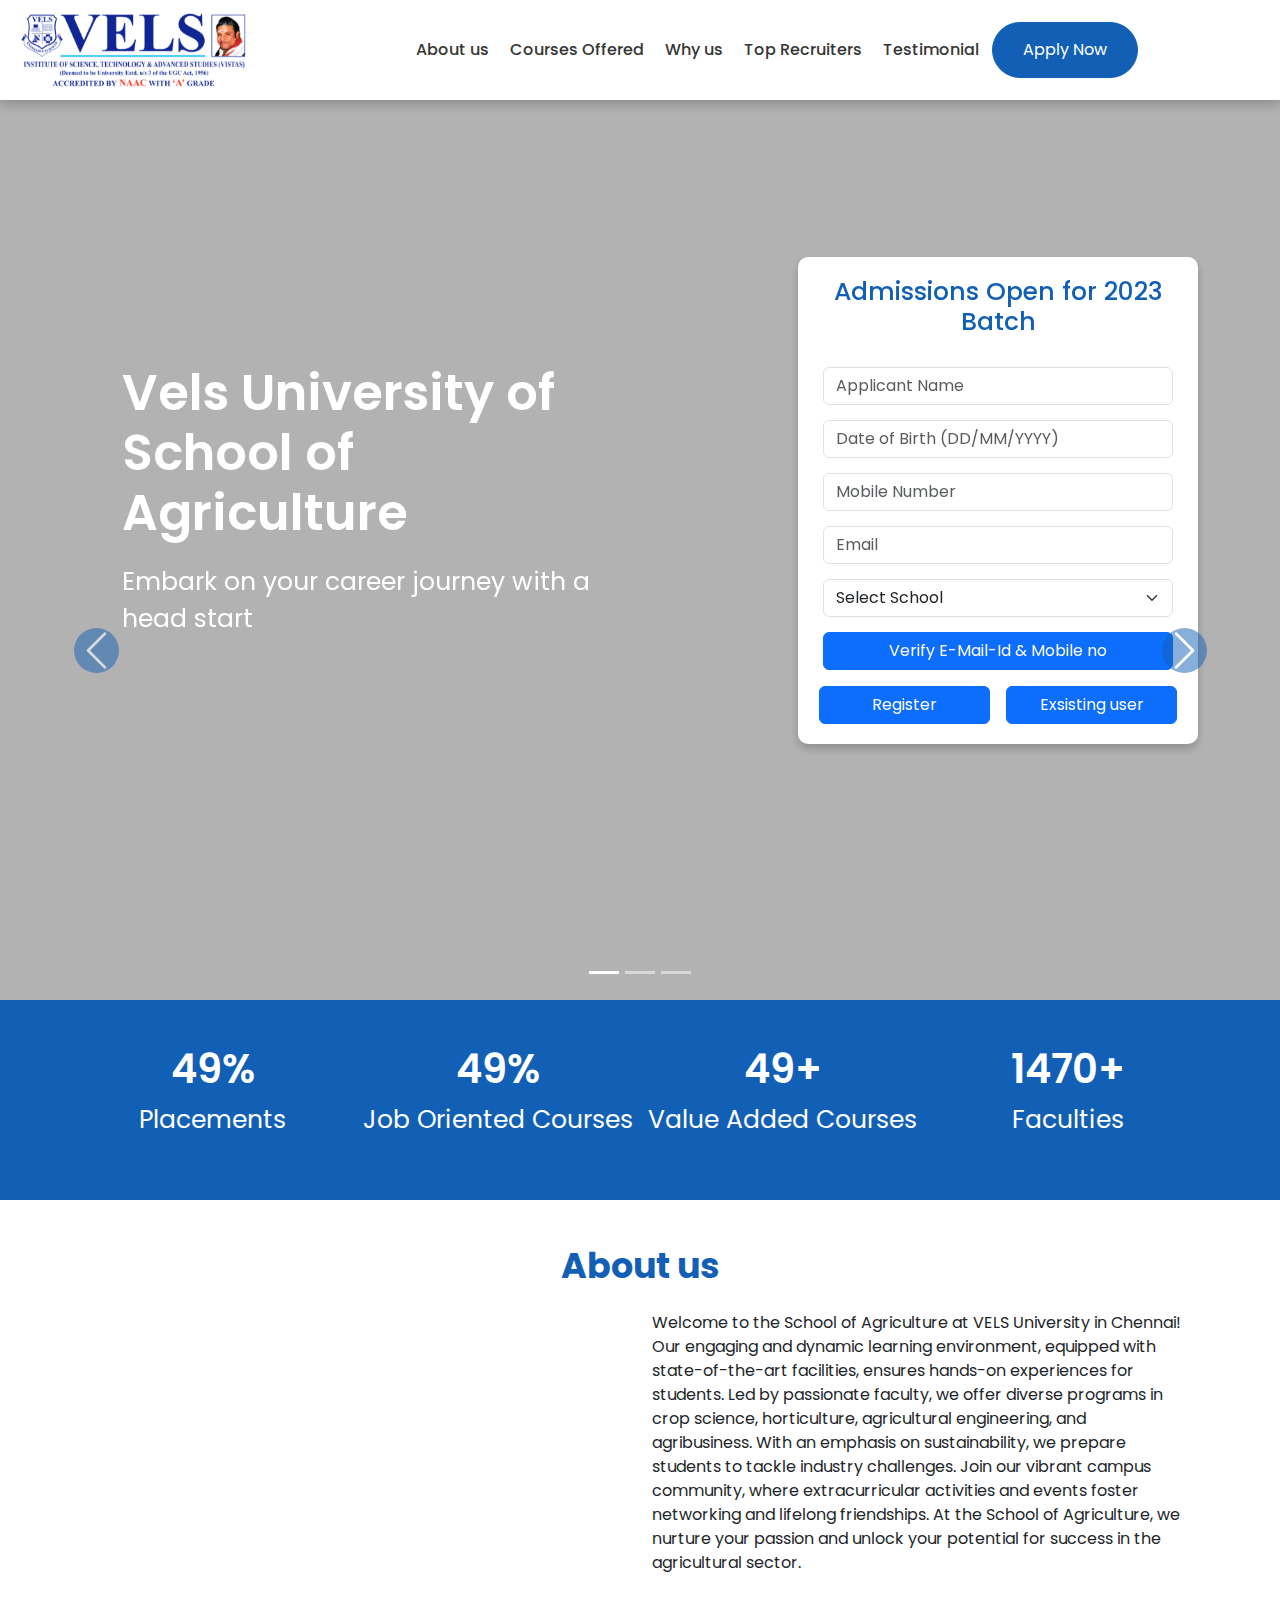
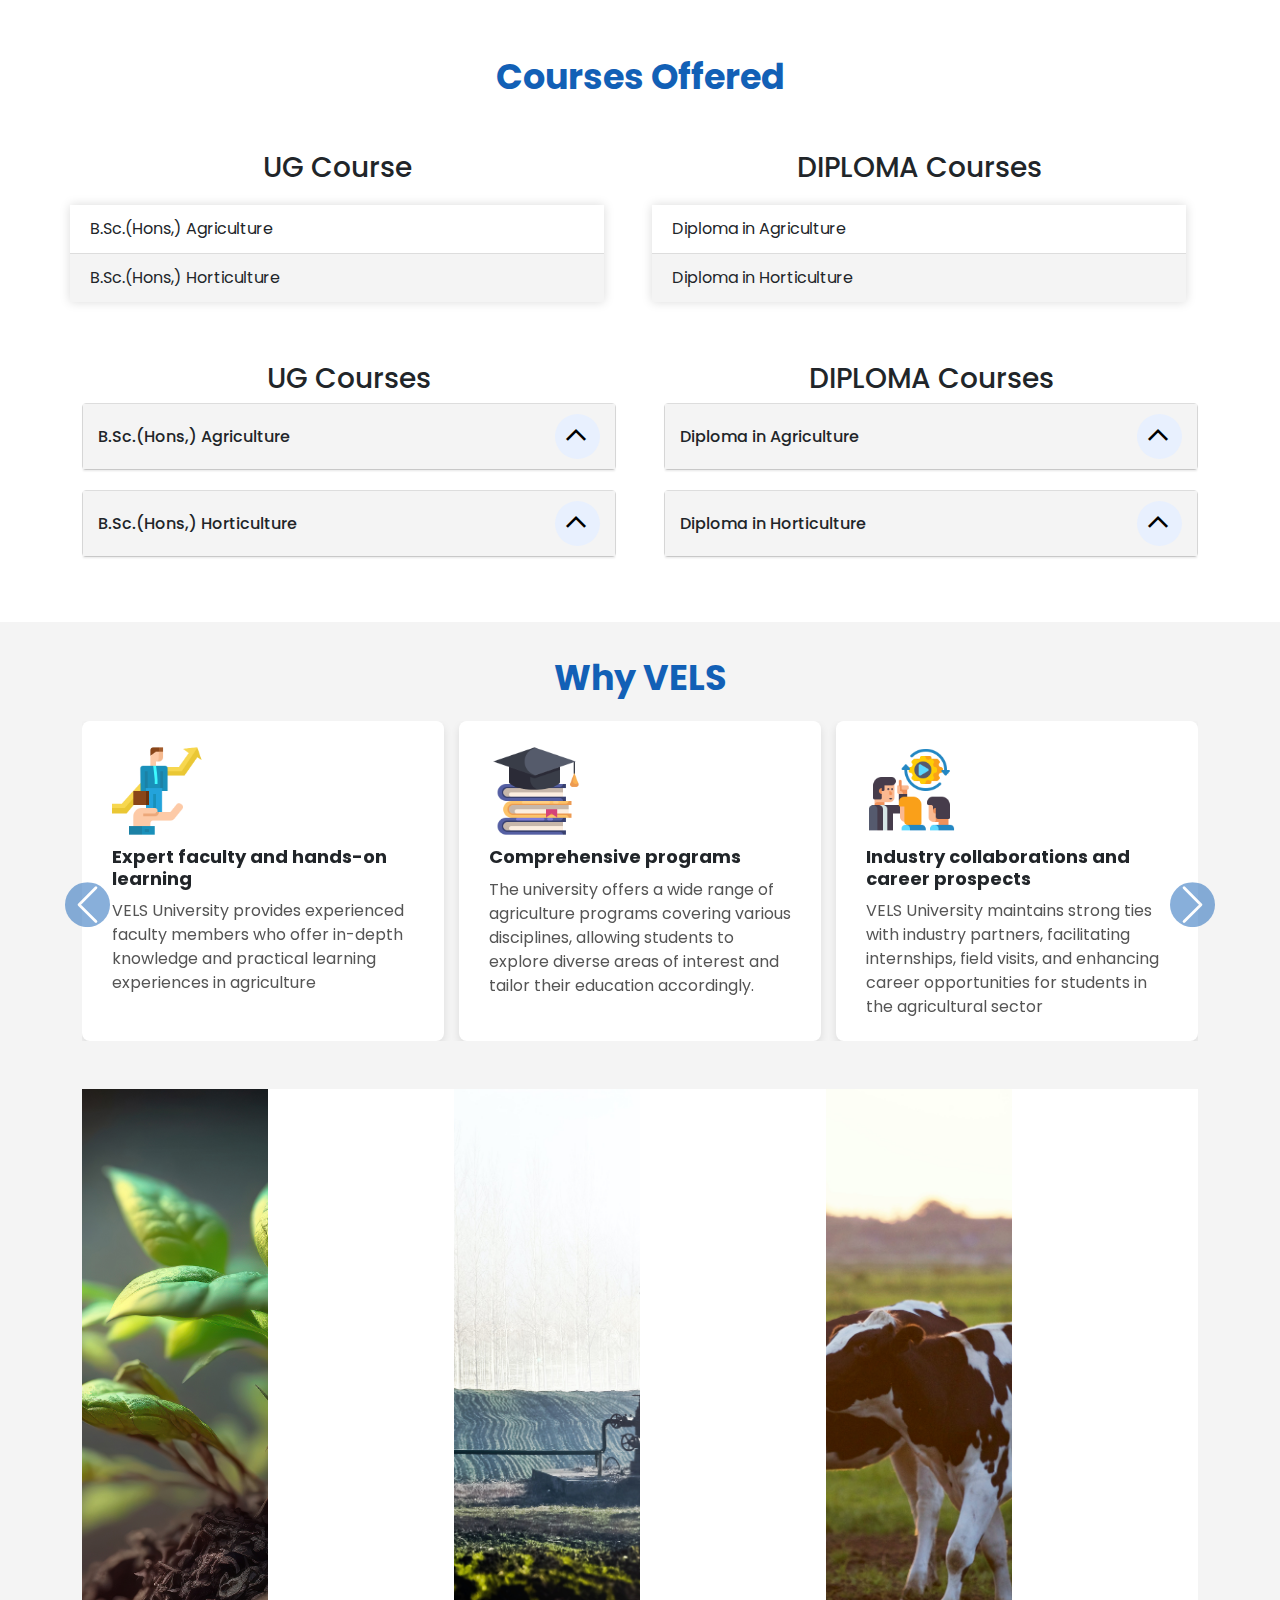
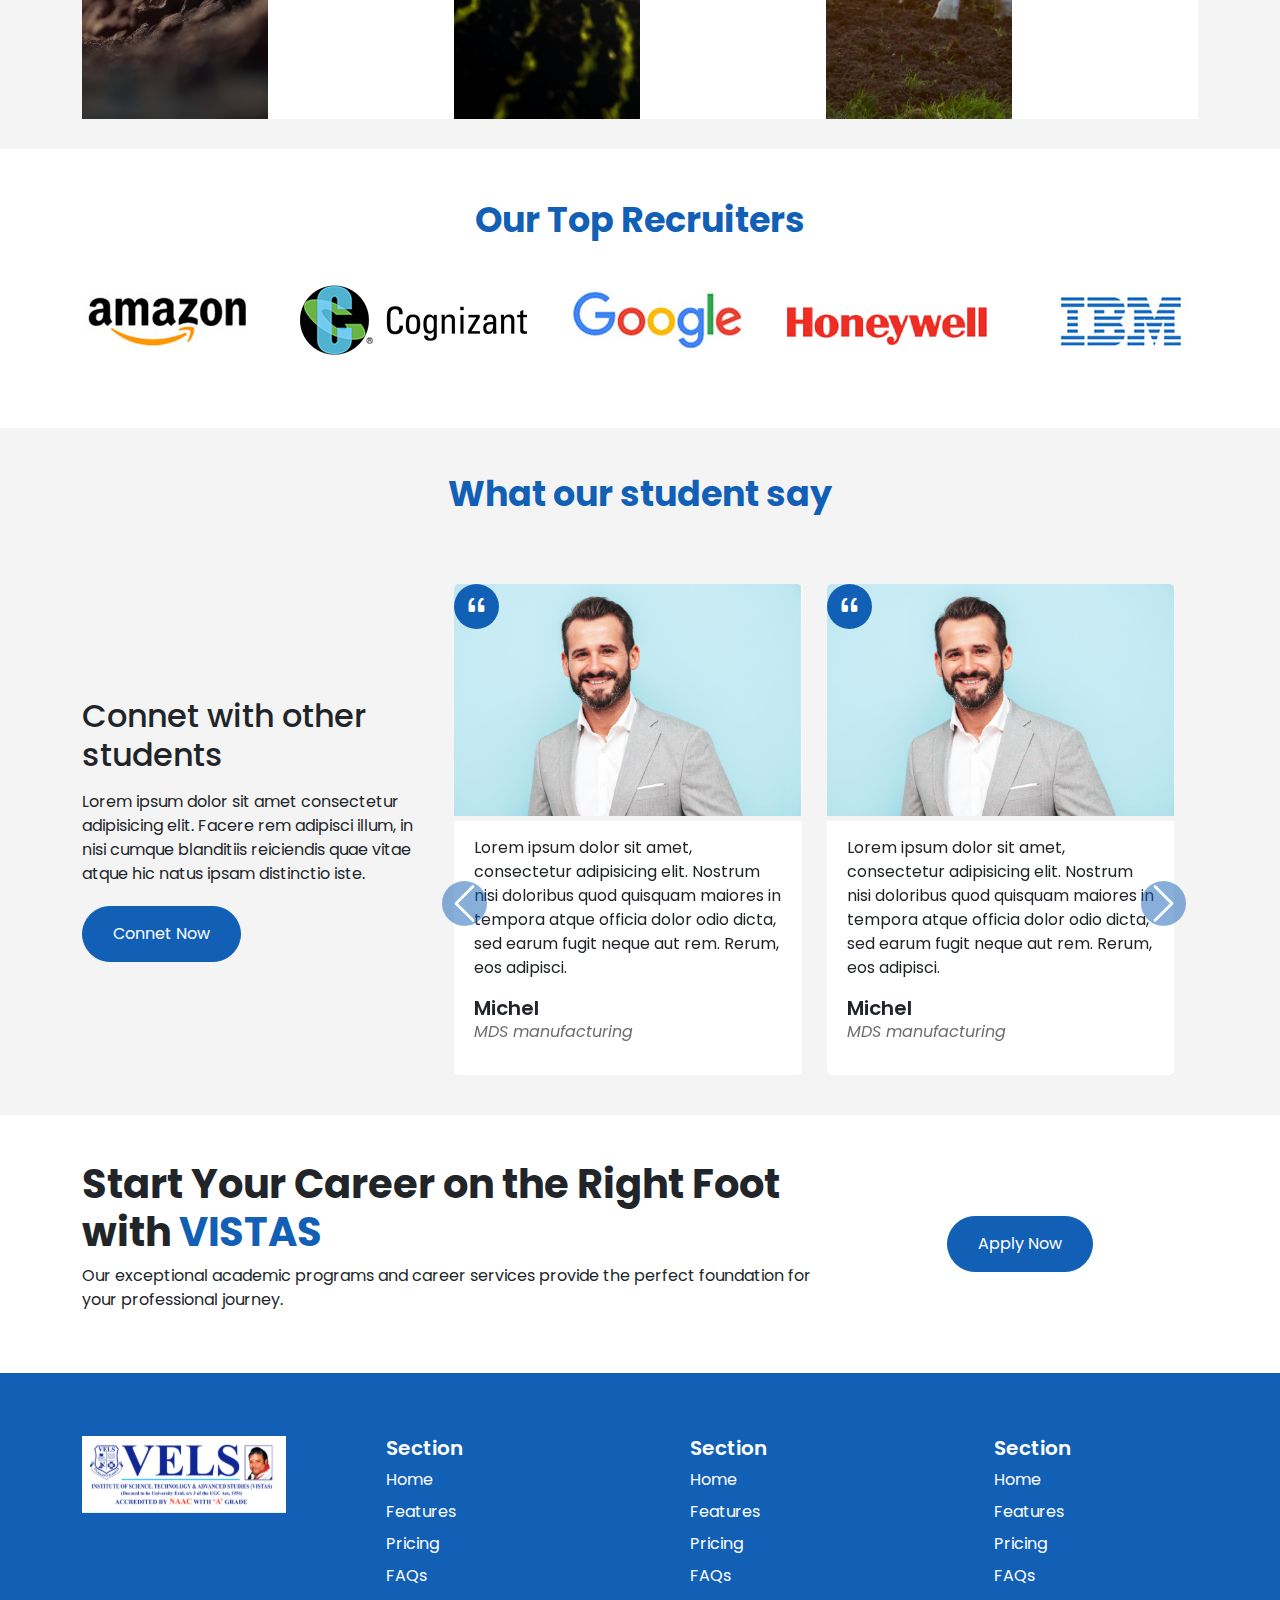
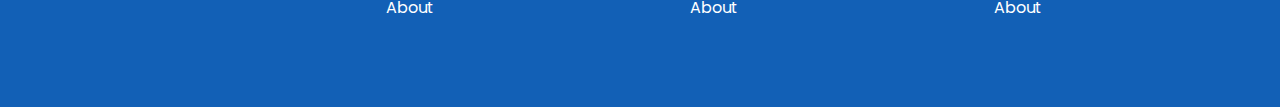
==== LAW/Agriculture.html @ df3b417e "Add files via upload" ====
<!DOCTYPE html>
<html lang="en">

<head>
    <meta charset="UTF-8">
    <meta name="viewport" content="width=device-width, initial-scale=1.0">

    <!-- Bootstrap CSS -->
    <link rel="stylesheet" href="https://cdn.jsdelivr.net/npm/bootstrap@5.0.0/dist/css/bootstrap.min.css">

    <!-- Google Material Icons -->
    <link rel="stylesheet" href="https://cdn.jsdelivr.net/npm/material-icons@3.0.1/iconfont/material-icons.min.css">
    <link rel="stylesheet"
        href="https://fonts.googleapis.com/css2?family=Material+Symbols+Outlined:opsz,wght,FILL,GRAD@48,400,0,0" />

    <!-- Custom css link  -->
    <link rel="stylesheet" href="style.css">

    <title>Agriculture</title>
</head>

<body>

    <nav class="navbar navbar-expand-lg navbar-light">
        <div class="container-fluid">
            <a class="navbar-brand" href="Agriculture.html"><img src="Logo/LAW loGo.svg" alt="" class="img-fluid"></a>
            <button class="navbar-toggler" type="button" data-bs-toggle="collapse"
                data-bs-target="#navbarSupportedContent" aria-controls="navbarSupportedContent" aria-expanded="false"
                aria-label="Toggle navigation">
                <span class="navbar-toggler-icon"></span>
            </button>
            <div class="collapse navbar-collapse" id="navbarSupportedContent">
                <ul class="navbar-nav m-auto mb-2 mb-lg-0 align-items-center">
                    <li class="nav-item">
                        <a class="nav-link" aria-current="page" href="#About">About us</a>
                    </li>
                    <li class="nav-item">
                        <a class="nav-link" href="#CoursesOffered">Courses Offered</a>
                    </li>
                    <li class="nav-item">
                        <a class="nav-link" href="#Why-us">Why us</a>
                    </li>
                    <li class="nav-item">
                        <a class="nav-link" href="#TopRecruiters">Top Recruiters</a>
                    </li>
                    <li class="nav-item">
                        <a class="nav-link" href="#Testimonial">Testimonial</a>
                    </li>
                    <li class="nav-item">
                        <a class="btn2" href="#">Apply now</a>
                    </li>
                </ul>
            </div>
        </div>
    </nav>

    <!-- Banner Section  -->
    <div id="carouselExampleIndicators" class="carousel slide agricultureBanner">
        <div class="carousel-indicators">
            <button type="button" data-bs-target="#carouselExampleIndicators" data-bs-slide-to="0" class="active"
                aria-current="true" aria-label="Slide 1"></button>
            <button type="button" data-bs-target="#carouselExampleIndicators" data-bs-slide-to="1"
                aria-label="Slide 2"></button>
            <button type="button" data-bs-target="#carouselExampleIndicators" data-bs-slide-to="2"
                aria-label="Slide 3"></button>
        </div>
        <div class="carousel-inner">
            <div class="carousel-item active">
                <div class="slider first">
                    <div class="container h-100">
                        <div class="row h-100 align-items-center">
                            <div class="col-12 col-md-6">
                                <div class="Banner_content">
                                    <h2>Vels University of School of Agriculture</h2>
                                    <p>Embark on your career journey
                                        with a head start</p>
                                </div>
                            </div>
                            <div class="col-12 col-md-6">
                                <form class="form_wapper">
                                    <h2>Admissions Open for 2023 Batch </h2>
                                    <div class="input_wapper">
                                        <input type="text" class="form-control" placeholder="Applicant Name" required>
                                    </div>
                                    <div class="input_wapper">
                                        <input type="text" class="form-control" placeholder="Date of Birth (DD/MM/YYYY)"
                                            required>
                                    </div>
                                    <div class="input_wapper">
                                        <input type="text" class="form-control" placeholder="Mobile Number" required>
                                    </div>
                                    <div class="input_wapper">
                                        <input type="email" class="form-control" placeholder="Email" required>
                                    </div>
                                    <div class="input_wapper">
                                        <select class="form-select" required>
                                            <option selected disabled>Select School</option>
                                            <option value="school1">School 1</option>
                                            <option value="school2">School 2</option>
                                            <option value="school3">School 3</option>
                                        </select>
                                    </div>
                                    <button type="submit" class="col-12 btn btn-primary">Verify E-Mail-Id & Mobile
                                        no</button>
                                    <div class="row mt-3">
                                        <button type="submit" class="col ms-2 me-2 btn btn-primary">Register</button>
                                        <button type="submit" class="col ms-2 me-2 btn btn-primary">Exsisting
                                            user</button>
                                    </div>
                            </div>
                            </form>
                        </div>
                    </div>
                </div>
            </div>
            <div class="carousel-item">
                <div class="slider second">
                    <div class="container h-100">
                        <div class="row h-100 align-items-center">
                            <div class="col-12 col-md-6">
                                <div class="Banner_content">
                                    <h2>Vels University of School of Agriculture</h2>
                                    <p>Embark on your career journey
                                        with a head start</p>
                                </div>
                            </div>
                            <div class="col-12 col-md-6">
                                <form class="form_wapper">
                                    <h2>Admissions Open for 2023 Batch </h2>
                                    <div class="input_wapper">
                                        <input type="text" class="form-control" placeholder="Applicant Name" required>
                                    </div>
                                    <div class="input_wapper">
                                        <input type="text" class="form-control" placeholder="Date of Birth (DD/MM/YYYY)"
                                            required>
                                    </div>
                                    <div class="input_wapper">
                                        <input type="text" class="form-control" placeholder="Mobile Number" required>
                                    </div>
                                    <div class="input_wapper">
                                        <input type="email" class="form-control" placeholder="Email" required>
                                    </div>
                                    <div class="input_wapper">
                                        <select class="form-select" required>
                                            <option selected disabled>Select School</option>
                                            <option value="school1">School 1</option>
                                            <option value="school2">School 2</option>
                                            <option value="school3">School 3</option>
                                        </select>
                                    </div>
                                    <button type="submit" class="col-12 btn btn-primary">Verify E-Mail-Id & Mobile
                                        no</button>
                                    <div class="row mt-3">
                                        <button type="submit" class="col ms-2 me-2 btn btn-primary">Register</button>
                                        <button type="submit" class="col ms-2 me-2 btn btn-primary">Exsisting
                                            user</button>
                                    </div>
                            </div>
                            </form>
                        </div>
                    </div>
                </div>
            </div>
            <div class="carousel-item">
                <div class="slider third">
                    <div class="container h-100">
                        <div class="row h-100 align-items-center">
                            <div class="col-12 col-md-6">
                                <div class="Banner_content">
                                    <h2>Vels University of School of Agriculture</h2>
                                    <p>Embark on your career journey
                                        with a head start</p>
                                </div>
                            </div>
                            <div class="col-12 col-md-6">
                                <form class="form_wapper">
                                    <h2>Admissions Open for 2023 Batch </h2>
                                    <div class="input_wapper">
                                        <input type="text" class="form-control" placeholder="Applicant Name" required>
                                    </div>
                                    <div class="input_wapper">
                                        <input type="text" class="form-control" placeholder="Date of Birth (DD/MM/YYYY)"
                                            required>
                                    </div>
                                    <div class="input_wapper">
                                        <input type="text" class="form-control" placeholder="Mobile Number" required>
                                    </div>
                                    <div class="input_wapper">
                                        <input type="email" class="form-control" placeholder="Email" required>
                                    </div>
                                    <div class="input_wapper">
                                        <select class="form-select" required>
                                            <option selected disabled>Select School</option>
                                            <option value="school1">School 1</option>
                                            <option value="school2">School 2</option>
                                            <option value="school3">School 3</option>
                                        </select>
                                    </div>
                                    <button type="submit" class="col-12 btn btn-primary">Verify E-Mail-Id & Mobile
                                        no</button>
                                    <div class="row mt-3">
                                        <button type="submit" class="col ms-2 me-2 btn btn-primary">Register</button>
                                        <button type="submit" class="col ms-2 me-2 btn btn-primary">Exsisting
                                            user</button>
                                    </div>
                            </div>
                            </form>
                        </div>
                    </div>
                </div>
            </div>
        </div>
        <button class="carousel-control-prev" type="button" data-bs-target="#carouselExampleIndicators"
            data-bs-slide="prev">
            <span class="carousel-control-prev-icon" aria-hidden="true"></span>
            <span class="visually-hidden">Previous</span>
        </button>
        <button class="carousel-control-next" type="button" data-bs-target="#carouselExampleIndicators"
            data-bs-slide="next">
            <span class="carousel-control-next-icon" aria-hidden="true"></span>
            <span class="visually-hidden">Next</span>
        </button>
    </div>
    <!-- Counter Section  -->
    <section class="counter_container">
        <div class="container">
            <div class="row">
                <div class="counter_wrapper">
                    <div class="col-6 col-md-3 counter_item">
                        <h2 class="counter">92 <span>%</span></h2>
                        <p>Placements</p>
                    </div>
                    <div class="col-6 col-md-3 counter_item">
                        <h2 class="counter">100 <span>%</span></h2>
                        <p>Job Oriented Courses</p>
                    </div>
                    <div class="col-6 col-md-3 counter_item">
                        <h2 class="counter">50 <span>+</span></h2>
                        <p>Value Added Courses</p>
                    </div>
                    <div class="col-6 col-md-3 counter_item">
                        <h2 class="counter">3000 <span>+</span></h2>
                        <p>Faculties</p>
                    </div>
                </div>
            </div>
        </div>
    </section>

    <!-- About us -->
    <section id="About">
        <div class="container">
            <div class="row">
                <h1 class="section_heading">About us</h1>
                <div class="row">
                    <div class="col-12 col-md-6 p-0 pe-sm-4">
                        <div class="about_us_image">
                            <img src="Images/agriculture (2).jpg" alt="" class="img-fluid w-100">
                        </div>
                    </div>
                    <div class="col-12 col-md-6 p-0 ps-sm-4 align-self-center">
                        <p class="fs-6">
                            Welcome to the School of Agriculture at VELS University in Chennai! Our engaging and dynamic
                            learning environment, equipped with state-of-the-art facilities, ensures hands-on
                            experiences for students. Led by passionate faculty, we offer diverse programs in crop
                            science, horticulture, agricultural engineering, and agribusiness. With an emphasis on
                            sustainability, we prepare students to tackle industry challenges. Join our vibrant campus
                            community, where extracurricular activities and events foster networking and lifelong
                            friendships. At the School of Agriculture, we nurture your passion and unlock your potential
                            for success in the agricultural sector.
                        </p>
                    </div>
                </div>
            </div>
        </div>
    </section>

    <!-- Courses Offered -->
    <section id="CoursesOffered">
        <div class="container">
            <div class="row">
                <div class="section_heading">Courses Offered </div>
                <div class="row gy-3">
                    <div class="col-md-6 p-0 pe-md-4">
                        <h3 class="text-center">UG Course</h3>
                        <div class="table_container">
                            <table class="courses_table">
                                <tbody>
                                    <tr>
                                        <td>B.Sc.(Hons,) Agriculture</td>
                                    </tr>
                                    <tr>
                                        <td>B.Sc.(Hons,) Horticulture</td>
                                    </tr>
                                </tbody>
                            </table>
                        </div>
                    </div>
                    <div class="col-md-6 p-0 ps-md-4">
                        <h3 class="text-center">DIPLOMA Courses</h3>
                        <div class="table_container">
                            <table class="courses_table">
                                <tbody>
                                    <tr>
                                        <td>Diploma in Agriculture</td>
                                    </tr>
                                    <tr>
                                        <td>Diploma in Horticulture</td>
                                    </tr>
                                </tbody>
                            </table>
                        </div>
                    </div>
                </div>

            </div>
        </div>

    </section>

    <!-- Courses Offered TABS  -->
    <section>
        <div class="container">
            <div class="row">
                <div class="col-md-6 pe-md-4">
                    <div class="row">
                        <h3 class="text-center">UG Courses</h3>
                        <div class="accordion">
                            <!-- 1 -->
                            <div class="accordion_item">
                                <div class="accordion_header">
                                    <h3>B.Sc.(Hons,) Agriculture</h3>
                                    <span class="accordion_icon">
                                        <span class="accordion_arrow material-symbols-outlined">
                                            arrow_back_ios
                                        </span>
                                    </span>
                                </div>
                                <div class="accordion_content">
                                    <table class="modern_table">
                                        <tbody>
                                            <tr>
                                                <td>Eligibility</td>
                                                <td>Pass in (10+2) under Vocational stream and studied Biology,
                                                    Agricultural Science – Theory, Agricultural.Science – Practical and
                                                    Computer Technology as vocational subjects are eligible to apply for
                                                    the degree</td>
                                            </tr>
                                            <tr>
                                                <td>Duration</td>
                                                <td>4 Years</td>
                                            </tr>
                                            <tr>
                                                <td>Career Prospect</td>
                                                <td>Agriculture Research Scientist,
                                                    Extension Officer,
                                                    Agriculture Officer,
                                                    Plantation Manager,
                                                    Quality Assurance,
                                                    Production Manager,
                                                    Business Development Manager,
                                                    Agri-preneurship,
                                                    Subject Matter Specialist,
                                                    Field Officer,
                                                    Farm Manager,
                                                    Agriculture Loan Officer,
                                                    Operation Manager (Fertilizer Plants),
                                                    Food Processing Manager,
                                                    Seed Technologist
                                                </td>
                                            </tr>
                                            <tr>
                                                <td>Fee Structure (Per Sem)</td>
                                                <td>79,000/-</td>
                                            </tr>
                                        </tbody>
                                    </table>
                                    <a href="#" class="course_button">Apply now</a>
                                </div>
                            </div>
                            <!-- 2 -->
                            <div class="accordion_item">
                                <div class="accordion_header">
                                    <h3>B.Sc.(Hons,) Horticulture</h3>
                                    <span class="accordion_icon">
                                        <span class="accordion_arrow material-symbols-outlined">
                                            arrow_back_ios
                                        </span>
                                    </span>
                                </div>
                                <div class="accordion_content">
                                    <table class="modern_table">
                                        <tbody>
                                            <tr>
                                                <td>Eligibility</td>
                                                <td>Pass in (10+2) under Vocational stream and studied Biology,
                                                    Agricultural Science – Theory, Agricultural.Science – Practical and
                                                    Computer Technology as vocational subjects are eligible to apply for
                                                    the degree</td>
                                            </tr>
                                            <tr>
                                                <td>Duration</td>
                                                <td>4 Years</td>
                                            </tr>
                                            <tr>
                                                <td>Career Prospect</td>
                                                <td>Horticulture Research Scientist,
                                                    Extension Officer,
                                                    Horticulture Officer,
                                                    Plantation Manager,
                                                    Quality Assurance,
                                                    Production Manager,
                                                    Business Development Manager,
                                                    Agri-preneurship,
                                                    Subject Matter Specialist,
                                                    Field Officer,
                                                    Farm Manager,
                                                    Agriculture Loan Officer,
                                                    Operation Manager (Fertilizer Plants),
                                                    Food Processing Manager,
                                                    Seed technologists
                                                </td>
                                            </tr>
                                            <tr>
                                                <td>Fee Structure (Per Sem)</td>
                                                <td>:64,000/-</td>
                                            </tr>
                                        </tbody>
                                    </table>
                                    <a href="#" class="course_button">Apply now</a>
                                </div>
                            </div>
                        </div>
                    </div>
                </div>
                <div class="col-md-6 ps-md-4">
                    <div class="row">
                        <h3 class="text-center">DIPLOMA Courses</h3>
                        <div class="accordion">
                            <div class="accordion_item">
                                <div class="accordion_header">
                                    <h3>Diploma in Agriculture</h3>
                                    <span class="accordion_icon">
                                        <span class="accordion_arrow material-symbols-outlined">
                                            arrow_back_ios
                                        </span>
                                    </span>
                                </div>
                                <div class="accordion_content">
                                    <table class="modern_table">
                                        <tbody>
                                            <tr>
                                                <td>Eligibility</td>
                                                <td>: Pass in (10+2) under Vocational stream and studied Biology,
                                                    Agricultural Science – Theory, Agricultural.Science – Practical and
                                                    Computer Technology as vocational subjects are eligible to apply for
                                                    the degree</td>
                                            </tr>
                                            <tr>
                                                <td>Duration</td>
                                                <td>4 Years</td>
                                            </tr>
                                            <tr>
                                                <td>Career Prospect</td>
                                                <td>The Avenues are opened for Agricultural/ Horticultural graduates in
                                                    plenty in organic production, Mechanization, post harvest
                                                    technology, food processing, marketing, export of agriculture and
                                                    horticultural produces, fertilizer and pesticides companies agro-
                                                    industries and NGO’s.
                                                </td>
                                            </tr>
                                            <tr>
                                                <td>Fee Structure (Per Sem)</td>
                                                <td>53,700/-</td>
                                            </tr>
                                        </tbody>
                                    </table>
                                    <a href="#" class="course_button">Apply now</a>
                                </div>
                            </div>
                            <div class="accordion_item">
                                <div class="accordion_header">
                                    <h3>Diploma in Horticulture</h3>
                                    <span class="accordion_icon">
                                        <span class="accordion_arrow material-symbols-outlined">
                                            arrow_back_ios
                                        </span>
                                    </span>
                                </div>
                                <div class="accordion_content">
                                    <table class="modern_table">
                                        <tbody>
                                            <tr>
                                                <td>Eligibility</td>
                                                <td>Pass in (10+2) under Vocational stream and studied Biology,
                                                    Agricultural Science – Theory, Agricultural.Science – Practical and
                                                    Computer Technology as vocational subjects are eligible to apply for
                                                    the degree</td>
                                            </tr>
                                            <tr>
                                                <td>Duration</td>
                                                <td>4 Years</td>
                                            </tr>
                                            <tr>
                                                <td>Career Prospect</td>
                                                <td>The Avenues are opened for Agricultural/ Horticultural graduates in
                                                    plenty in organic production, Mechanization, post harvest
                                                    technology, food processing, marketing, export of agriculture and
                                                    horticultural produces, fertilizer and pesticides companies agro-
                                                    industries and NGO’s.
                                                </td>
                                            </tr>
                                            <tr>
                                                <td>Fee Structure (Per Sem)</td>
                                                <td>53,700/-</td>
                                            </tr>
                                        </tbody>
                                    </table>
                                    <a href="#" class="course_button">Apply now</a>
                                </div>
                            </div>
                        </div>
                    </div>
                </div>
            </div>
        </div>
    </section>

    <!-- Why us -->
    <section class="features-section" id="Why-us">
        <div class="container">
            <div class="row">
                <div id="carouselExampleTwo" class="carousel slide fordesktop">
                    <div class="section_heading">Why VELS</div>
                    <div class="carousel-inner">
                        <div class="carousel-item active">
                            <div class="feature-card-wapper">
                                <div class="feature-card col-12 col-md-6 col-lg-4">
                                    <img src="Icons/opportunity.png" alt="" class="img-fluid">
                                    <h4>Expert faculty and hands-on learning</h4>
                                    <p>VELS University provides experienced faculty members who offer in-depth knowledge
                                        and practical learning experiences in agriculture</p>
                                </div>
                                <div class="feature-card col-12 col-md-6 col-lg-4">
                                    <img src="Icons/graduation.png" alt="" class="img-fluid">
                                    <h4>Comprehensive programs</h4>
                                    <p>The university offers a wide range of agriculture programs covering various
                                        disciplines, allowing students to explore diverse areas of interest and tailor
                                        their education accordingly.</p>
                                </div>
                                <div class="feature-card col-12 col-md-6 col-lg-4">
                                    <img src="Icons/training.png" alt="">
                                    <h4>Industry collaborations and career prospects</h4>
                                    <p>VELS University maintains strong ties with industry partners, facilitating
                                        internships, field visits, and enhancing career opportunities for students in
                                        the agricultural sector</p>
                                </div>
                            </div>
                        </div>
                    </div>
                    <button class="carousel-control-prev" type="button" data-bs-target="#carouselExampleTwo"
                        data-bs-slide="prev">
                        <span class="carousel-control-prev-icon" aria-hidden="true"></span>
                        <span class="visually-hidden">Previous</span>
                    </button>
                    <button class="carousel-control-next" type="button" data-bs-target="#carouselExampleTwo"
                        data-bs-slide="next">
                        <span class="carousel-control-next-icon" aria-hidden="true"></span>
                        <span class="visually-hidden">Next</span>
                    </button>
                </div>
                <div id="carouselExample" class="carousel slide formobile">
                    <div class="section_heading">Why us</div>
                    <div class="carousel-inner">
                        <div class="carousel-item active">
                            <div class="feature-card-wapper">
                                <div class="feature-card col-12 col-md-6 col-lg-4">
                                    <img src="Icons/opportunity.png" alt="" class="img-fluid">
                                    <h4>Expert faculty and hands-on learning</h4>
                                    <p>VELS University provides experienced faculty members who offer in-depth knowledge
                                        and practical learning experiences in agriculture</p>
                                </div>
                                <div class="feature-card col-12 col-md-6 col-lg-4">
                                    <img src="Icons/graduation.png" alt="" class="img-fluid">
                                    <h4>Comprehensive programs</h4>
                                    <p>The university offers a wide range of agriculture programs covering various
                                        disciplines, allowing students to explore diverse areas of interest and tailor
                                        their education accordingly.</p>
                                </div>
                                <div class="feature-card col-12 col-md-6 col-lg-4">
                                    <img src="Icons/training.png" alt="">
                                    <h4>Industry collaborations and career prospects</h4>
                                    <p>VELS University maintains strong ties with industry partners, facilitating
                                        internships, field visits, and enhancing career opportunities for students in
                                        the agricultural sector</p>
                                </div>
                            </div>
                        </div>
                        <div class="carousel-item">
                            <div class="feature-card-wapper">
                                <div class="feature-card col-12 col-md-6 col-lg-4">
                                    <img src="Icons/opportunity.png" alt="" class="img-fluid">
                                    <h4>Expert faculty and hands-on learning</h4>
                                    <p>VELS University provides experienced faculty members who offer in-depth knowledge
                                        and practical learning experiences in agriculture</p>
                                </div>
                            </div>
                        </div>
                        <div class="carousel-item">
                            <div class="feature-card col-12 col-md-6 col-lg-4">
                                <img src="Icons/graduation.png" alt="" class="img-fluid">
                                <h4>Comprehensive programs</h4>
                                <p>The university offers a wide range of agriculture programs covering various
                                    disciplines, allowing students to explore diverse areas of interest and tailor
                                    their education accordingly.</p>
                            </div>
                        </div>
                        <div class="carousel-item">
                            <div class="feature-card-wapper">
                                <div class="feature-card col-12 col-md-6 col-lg-4">
                                    <img src="Icons/training.png" alt="">
                                    <h4>Industry collaborations and career prospects</h4>
                                    <p>VELS University maintains strong ties with industry partners, facilitating
                                        internships, field visits, and enhancing career opportunities for students in
                                        the agricultural sector</p>
                                </div>
                            </div>
                        </div>
                        <button class="carousel-control-prev" type="button" data-bs-target="#carouselExample"
                            data-bs-slide="prev">
                            <span class="carousel-control-prev-icon" aria-hidden="true"></span>
                            <span class="visually-hidden">Previous</span>
                        </button>
                        <button class="carousel-control-next" type="button" data-bs-target="#carouselExample"
                            data-bs-slide="next">
                            <span class="carousel-control-next-icon" aria-hidden="true"></span>
                            <span class="visually-hidden">Next</span>
                        </button>
                    </div>
                </div>
                <div class="swiper-container mt-5">
                    <div class="swiper-wrapper">
                        <div class="swiper-slide">
                            <div class="container-general">
                                <div class="gallery-wrap wrap-effect-2">
                                    <div class="item"></div>
                                    <div class="item"></div>
                                    <div class="item"></div>
                                    <div class="item"></div>
                                    <div class="item"></div>
                                    <div class="item"></div>
                                </div>
                            </div>
                        </div>
                    </div>
                </div>
            </div>
    </section>

    <!-- LOGO SLIDER  -->
    <section id="TopRecruiters">
        <div class="container">
            <div class="row">
                <div class="section_heading">
                    Our Top Recruiters
                </div>
                <div class="row">
                    <div class="logo_carousel_wapper">
                        <div class="logo_carousel">
                            <img src="Logo/amazon.jpg" alt="">
                            <img src="Logo/Cognizant.png" alt="">
                            <img src="Logo/google.jpg" alt="">
                            <img src="Logo/honeysswell-01.png" alt="">
                            <img src="Logo/ibm.jpg" alt="">
                            <img src="Logo/infosys.jpg" alt="">
                            <img src="Logo/placement6.jpg" alt="">
                            <img src="Logo/zoho.jpg" alt="">
                        </div>
                        <div class="logo_carousel">
                            <img src="Logo/amazon.jpg" alt="">
                            <img src="Logo/Cognizant.png" alt="">
                            <img src="Logo/google.jpg" alt="">
                            <img src="Logo/honeysswell-01.png" alt="">
                            <img src="Logo/ibm.jpg" alt="">
                            <img src="Logo/infosys.jpg" alt="">
                            <img src="Logo/placement6.jpg" alt="">
                            <img src="Logo/zoho.jpg" alt="">
                        </div>
                    </div>
                </div>
            </div>
    </section>

    <!-- TESTEMONIAL SECTION  -->
    <section class="testemonial_section" id="Testimonial">
        <div class="container">
            <div class="row">

                <div class="section_heading mb-0 mb-md-3">What our student say</div>
                <div class="row gy-3">
                    <div class="col-12 col-lg-4 align-self-center">
                        <h2 class="mb-3">Connet with other students</h2>
                        <p>Lorem ipsum dolor sit amet consectetur adipisicing elit. Facere rem adipisci illum,
                            in nisi
                            cumque blanditiis reiciendis quae vitae atque hic natus ipsam distinctio iste.</p>
                        <a href="#" class="btn2 mt-1">connet now</a>

                    </div>
                    <div class="col-12 col-lg-8">
                        <div id="carouselExampleIndicators" class="carousel slide fordesktop">
                            <div class="carousel-inner">

                                <div class="carousel-item active">
                                    <div class="testemonial-card-wapper">
                                        <div class="testemonial-card">
                                            <div class="qute-icon">
                                                <i class="bi bi-quote"></i>
                                            </div>
                                            <img src="Icons/portrait-handsome-smiling-stylish-hipster-lambersexual-modelsexy-modern-man-dressed-elegant-suit-fashion-male-posing-studio-near-blue-wall.jpg"
                                                alt="" class="img-fluid">
                                            <div class="testemonial-content">
                                                <p>Lorem ipsum dolor sit amet, consectetur adipisicing elit. Nostrum
                                                    nisi
                                                    doloribus quod
                                                    quisquam maiores in tempora atque officia dolor odio dicta, sed
                                                    earum
                                                    fugit
                                                    neque aut
                                                    rem. Rerum, eos adipisci.</p>
                                                <h3 class="client_name">Michel</h3>
                                                <p class="client_designation">MDS manufacturing</p>
                                            </div>
                                        </div>
                                        <div class="testemonial-card">
                                            <div class="qute-icon">
                                                <i class="bi bi-quote"></i>
                                            </div>
                                            <img src="Icons/portrait-handsome-smiling-stylish-hipster-lambersexual-modelsexy-modern-man-dressed-elegant-suit-fashion-male-posing-studio-near-blue-wall.jpg"
                                                alt="" class="img-fluid">
                                            <div class="testemonial-content">
                                                <p>Lorem ipsum dolor sit amet, consectetur adipisicing elit. Nostrum
                                                    nisi
                                                    doloribus quod
                                                    quisquam maiores in tempora atque officia dolor odio dicta, sed
                                                    earum
                                                    fugit
                                                    neque aut
                                                    rem. Rerum, eos adipisci.</p>
                                                <h3 class="client_name">Michel</h3>
                                                <p class="client_designation">MDS manufacturing</p>
                                            </div>
                                        </div>
                                    </div>
                                </div>
                                <div class="carousel-item">
                                    <div class="testemonial-card-wapper">
                                        <div class="testemonial-card">
                                            <div class="qute-icon">
                                                <i class="bi bi-quote"></i>
                                            </div>
                                            <img src="Icons/portrait-handsome-smiling-stylish-hipster-lambersexual-modelsexy-modern-man-dressed-elegant-suit-fashion-male-posing-studio-near-blue-wall.jpg"
                                                alt="" class="img-fluid">
                                            <div class="testemonial-content">
                                                <p>Lorem ipsum dolor sit amet, consectetur adipisicing elit. Nostrum
                                                    nisi
                                                    doloribus quod
                                                    quisquam maiores in tempora atque officia dolor odio dicta, sed
                                                    earum
                                                    fugit
                                                    neque aut
                                                    rem. Rerum, eos adipisci.</p>
                                                <h3 class="client_name">Michel</h3>
                                                <p class="client_designation">MDS manufacturing</p>
                                            </div>
                                        </div>
                                        <div class="testemonial-card">
                                            <div class="qute-icon">
                                                <i class="bi bi-quote"></i>
                                            </div>
                                            <img src="Icons/portrait-handsome-smiling-stylish-hipster-lambersexual-modelsexy-modern-man-dressed-elegant-suit-fashion-male-posing-studio-near-blue-wall.jpg"
                                                alt="" class="img-fluid">
                                            <div class="testemonial-content">
                                                <p>Lorem ipsum dolor sit amet, consectetur adipisicing elit. Nostrum
                                                    nisi
                                                    doloribus quod
                                                    quisquam maiores in tempora atque officia dolor odio dicta, sed
                                                    earum
                                                    fugit
                                                    neque aut
                                                    rem. Rerum, eos adipisci.</p>
                                                <h3 class="client_name">Michel</h3>
                                                <p class="client_designation">MDS manufacturing</p>
                                            </div>
                                        </div>
                                    </div>
                                </div>

                            </div>
                            <button class="carousel-control-prev" type="button"
                                data-bs-target="#carouselExampleIndicators" data-bs-slide="prev">
                                <span class="carousel-control-prev-icon" aria-hidden="true"></span>
                                <span class="visually-hidden">Previous</span>
                            </button>
                            <button class="carousel-control-next" type="button"
                                data-bs-target="#carouselExampleIndicators" data-bs-slide="next">
                                <span class="carousel-control-next-icon" aria-hidden="true"></span>
                                <span class="visually-hidden">Next</span>
                            </button>
                        </div>
                        <div id="carouselExampleIndicatorsTwo" class="carousel slide formobile">
                            <div class="carousel-inner">

                                <div class="carousel-item active">
                                    <div class="testemonial-card-wapper">
                                        <div class="testemonial-card">
                                            <div class="qute-icon">
                                                <i class="bi bi-quote"></i>
                                            </div>
                                            <img src="Icons/portrait-handsome-smiling-stylish-hipster-lambersexual-modelsexy-modern-man-dressed-elegant-suit-fashion-male-posing-studio-near-blue-wall.jpg"
                                                alt="" class="img-fluid">
                                            <div class="testemonial-content">
                                                <p>Lorem ipsum dolor sit amet, consectetur adipisicing elit. Nostrum
                                                    nisi
                                                    doloribus quod
                                                    quisquam maiores in tempora atque officia dolor odio dicta, sed
                                                    earum
                                                    fugit
                                                    neque aut
                                                    rem. Rerum, eos adipisci.</p>
                                                <h3 class="client_name">Michel</h3>
                                                <p class="client_designation">MDS manufacturing</p>
                                            </div>
                                        </div>
                                    </div>
                                </div>
                                <div class="carousel-item">
                                    <div class="testemonial-card-wapper">
                                        <div class="testemonial-card">
                                            <div class="qute-icon">
                                                <i class="bi bi-quote"></i>
                                            </div>
                                            <img src="Icons/portrait-handsome-smiling-stylish-hipster-lambersexual-modelsexy-modern-man-dressed-elegant-suit-fashion-male-posing-studio-near-blue-wall.jpg"
                                                alt="" class="img-fluid">
                                            <div class="testemonial-content">
                                                <p>Lorem ipsum dolor sit amet, consectetur adipisicing elit. Nostrum
                                                    nisi
                                                    doloribus quod
                                                    quisquam maiores in tempora atque officia dolor odio dicta, sed
                                                    earum
                                                    fugit
                                                    neque aut
                                                    rem. Rerum, eos adipisci.</p>
                                                <h3 class="client_name">Michel</h3>
                                                <p class="client_designation">MDS manufacturing</p>
                                            </div>
                                        </div>
                                    </div>
                                </div>
                                <div class="carousel-item">
                                    <div class="testemonial-card-wapper">
                                        <div class="testemonial-card">
                                            <div class="qute-icon">
                                                <i class="bi bi-quote"></i>
                                            </div>
                                            <img src="Icons/portrait-handsome-smiling-stylish-hipster-lambersexual-modelsexy-modern-man-dressed-elegant-suit-fashion-male-posing-studio-near-blue-wall.jpg"
                                                alt="" class="img-fluid">
                                            <div class="testemonial-content">
                                                <p>Lorem ipsum dolor sit amet, consectetur adipisicing elit. Nostrum
                                                    nisi
                                                    doloribus quod
                                                    quisquam maiores in tempora atque officia dolor odio dicta, sed
                                                    earum
                                                    fugit
                                                    neque aut
                                                    rem. Rerum, eos adipisci.</p>
                                                <h3 class="client_name">Michel</h3>
                                                <p class="client_designation">MDS manufacturing</p>
                                            </div>
                                        </div>
                                    </div>
                                </div>

                            </div>
                            <button class="carousel-control-prev" type="button"
                                data-bs-target="#carouselExampleIndicatorsTwo" data-bs-slide="prev">
                                <span class="carousel-control-prev-icon" aria-hidden="true"></span>
                                <span class="visually-hidden">Previous</span>
                            </button>
                            <button class="carousel-control-next" type="button"
                                data-bs-target="#carouselExampleIndicatorsTwo" data-bs-slide="next">
                                <span class="carousel-control-next-icon" aria-hidden="true"></span>
                                <span class="visually-hidden">Next</span>
                            </button>
                        </div>
                    </div>
                </div>
            </div>
        </div>
    </section>

    <section>
        <div class="container">
            <div class="row call-to-action">
                <div class="col-12 col-md-8">
                    <h2 class="fs-1 fw-bolder">Start Your Career on the Right Foot with <span
                            class="primary-color">VISTAS</span> </h2>
                    <p>Our exceptional academic programs and career services provide the perfect foundation for your
                        professional journey.
                    </p>
                </div>
                <div class="col-12 col-md-4 align-self-center text-center">
                    <a href="#" class="btn2">Apply now</a>
                </div>
            </div>
        </div>
    </section>

    <section class="footer-section">
        <div class="container">
            <footer class="row justify-content-between row-cols-1 row-cols-sm-2 row-cols-md-5 py-5">
                <div class="col mb-3">
                    <a href="/" class="d-flex align-items-center mb-3 link-body-emphasis text-decoration-none">
                        <img src="Logo/LAW loGo.svg" alt="logo" class="img-fluid">
                    </a>
                </div>

                <div class="col mb-3">
                    <h5 class="footer-tittle">Section</h5>
                    <ul class="nav flex-column menu-wapper">
                        <li class="nav-item mb-2"><a href="#" class="nav-link p-0 text-body-secondary">Home</a></li>
                        <li class="nav-item mb-2"><a href="#" class="nav-link p-0 text-body-secondary">Features</a></li>
                        <li class="nav-item mb-2"><a href="#" class="nav-link p-0 text-body-secondary">Pricing</a></li>
                        <li class="nav-item mb-2"><a href="#" class="nav-link p-0 text-body-secondary">FAQs</a></li>
                        <li class="nav-item mb-2"><a href="#" class="nav-link p-0 text-body-secondary">About</a></li>
                    </ul>
                </div>

                <div class="col mb-3">
                    <h5 class="footer-tittle">Section</h5>
                    <ul class="nav flex-column menu-wapper">
                        <li class="nav-item mb-2"><a href="#" class="nav-link p-0 text-body-secondary">Home</a></li>
                        <li class="nav-item mb-2"><a href="#" class="nav-link p-0 text-body-secondary">Features</a></li>
                        <li class="nav-item mb-2"><a href="#" class="nav-link p-0 text-body-secondary">Pricing</a></li>
                        <li class="nav-item mb-2"><a href="#" class="nav-link p-0 text-body-secondary">FAQs</a></li>
                        <li class="nav-item mb-2"><a href="#" class="nav-link p-0 text-body-secondary">About</a></li>
                    </ul>
                </div>

                <div class="col mb-3">
                    <h5 class="footer-tittle">Section</h5>
                    <ul class="nav flex-column menu-wapper">
                        <li class="nav-item mb-2"><a href="#" class="nav-link p-0 text-body-secondary">Home</a></li>
                        <li class="nav-item mb-2"><a href="#" class="nav-link p-0 text-body-secondary">Features</a></li>
                        <li class="nav-item mb-2"><a href="#" class="nav-link p-0 text-body-secondary">Pricing</a></li>
                        <li class="nav-item mb-2"><a href="#" class="nav-link p-0 text-body-secondary">FAQs</a></li>
                        <li class="nav-item mb-2"><a href="#" class="nav-link p-0 text-body-secondary">About</a></li>
                    </ul>
                </div>
            </footer>
        </div>

    </section>

    <!-- Bootstrap JS (Optional) -->
    <script src="https://cdn.jsdelivr.net/npm/bootstrap@5.0.0/dist/js/bootstrap.bundle.min.js"></script>
    <script src="https://code.jquery.com/jquery-3.6.0.min.js"></script>
    <script src="index.js"></script>


</body>

</html>
---- LAW/style.css ----
@import url('https://fonts.googleapis.com/css2?family=Poppins:wght@300;400;500;600;700&display=swap');
@import url("https://cdn.jsdelivr.net/npm/bootstrap-icons@1.10.5/font/bootstrap-icons.css");

*{
    margin: 0;
    padding: 0;
    box-sizing: border-box;
    font-family: 'Poppins', sans-serif;
    font-family: 16px;
}

:root{
    --White-color: #fff;
    --Grey-color: #F4F4F4;
    --Primary-color: #1260b6;
}

section{
  padding: 15px 0;
  margin-bottom: 30px;
}

p,a{
    font-size: 16px;
}

.section_heading{
    font-size: 35px;
    color: var(--Primary-color);
    text-align: center;
    font-weight: 700;
    padding-bottom: 1rem;
}

.course_button{
  padding: 10px 40px;
  border-radius: 87px 1px;
  display: inline-block;
  background: #2871b6;
  color: var(--White-color);
  -webkit-transition: 0.3s;
  -moz-transition: 0.3s;
  -o-transition: 0.3s;
  transition: 0.3s;
  font-weight: 600;
  font-size: 16px !important;
  text-transform: uppercase;
  text-align: center;
  text-decoration: none !important;
  position: relative;
}

.active-link{
  color: var(--Primary-color) !important;
}

.course_button a{
  color: var(--White-color);;
  text-decoration: none;
}

.course_button:hover{
    color: var(--White-color);;
    text-decoration: none;

}

.primary-color{
  color: var(--Primary-color);
}

.btn2{
  font-size: 16px;
  background-color: var(--Primary-color);
  color: var(--White-color);
  border: 1px solid var(--Primary-color);
  text-transform: capitalize;
  padding: 15px 30px;
  border-radius: 50px;
  text-decoration: none;
  transition: all .3s ease;
  display: inline-block;

  &:hover{
  background-color: var(--White-color);
  color: var(--Primary-color);
  }
  
}

.navbar{
  position: fixed;
  top: 0;
  left: 0;
  width: 100%;
  height: 100px;
  z-index: 999;
  background-color: var(--White-color);
  box-shadow: rgba(0, 0, 0, 0.2) 0 5px 10px 0;
}

.nav-item .nav-link{
  color: #353535 !important;
  position: relative;
  margin-right: 5px;
  font-weight: 500;
  &:hover{
    color: var(--Primary-color) !important;
  }
}

.navbar-nav .nav-link::after {
  content: "";
  position: absolute;
  left: 0;
  bottom: -2px;
  width: 0;
  height: 2px;
  background-color: var(--Primary-color);
  transition: width 0.3s ease-in-out;
}

.navbar-nav .nav-link.active,
.navbar-nav .nav-link:hover {
    color: var(--Primary-color) !important;
}

.navbar-nav .nav-link.active::after,
.navbar-nav .nav-link:hover::after {
    width: 100%;
}

.navbar-nav .nav-link.active {
  color: var(--Primary-color) !important;
}

button.navbar-toggler:focus {
  outline: none !important;
}

.navbar-nav{
  background-color: var(--White-color);
  border-radius: 10px;
  padding: 20px 0;
}

.Home-Banner{
    width: 100%;
    height: calc(100vh + 80px);
    background-image: url('Images/pexels-pixabay-267885.jpg');
    background-position: center;
    background-repeat: no-repeat;
    background-size: cover;
    position: relative;
    padding: 0;
    margin: 0;
}

.Home-Banner::before{
  position: absolute;
  content: '';
  top: 0;
  left: 0;
  width: 100%;
  height: 100%;
  background: var(--Primary-color);
  opacity: .3;
  z-index:1;
}

.slider{
  width: 100%;
  height: calc(100vh + 100px);
  background-position: center;
  background-repeat: no-repeat;
  background-size: cover;
  position: relative;
  padding: 0;
  margin: 0;
}

.slider::before{
  position: absolute;
  content: '';
  top: 0;
  left: 0;
  width: 100%;
  height: 100%;
  background: black;
  opacity: .3;
  z-index:1;
}


.first{
  background-image: url('Images/Home\ banner.jpg');
}
.second{
  background-image: url('Images/agriculture\ \(4\).jpg');
}
.third{
  background-image: url('Images/agriculture\ \(2\).jpg');
}

.agricultureBanner .carousel-control-prev{
  left: 0 !important;
}
.agricultureBanner .carousel-control-next{
  right: 0 !important;
}

.Banner_content{
    position: relative;
    width: 550px;
    padding: 20px 40px;
    color: var(--White-color);
    z-index: 10;
}

.Banner_content h2 {
  font-weight: 600;
  font-size: 50px;
  margin-bottom: 20px;
}

.Banner_content p {
  font-size: 25px;
  margin-bottom: 0;
}

.form_wapper{
  max-width: 400px;
  background-color: var(--White-color);
  padding: 20px 25px;
  border-radius: 10px;
  box-shadow: rgba(0, 0, 0, 0.2) 0 5px 10px 0;
  margin-left: auto;
  position: relative;
  z-index: 5;
}

.form_wapper .input_wapper{
  width: 100%;
  margin-bottom: 15px;
}

.form_wapper h2{
  color: var(--Primary-color);
  font-size: 25px;
  text-align: center;
  margin-bottom: 30px;
}

.counter_container{
  background-color: var(--Primary-color);
}

.counter_wrapper{
  display: flex;
  align-items: center;
  justify-content: space-between;
  padding: 30px 0;
  justify-content: center;
  flex-wrap: wrap;
  transition: transform 0.3s;
}

.counter_wrapper .counter_item{
    text-align: center;
    color: var(--White-color);
}

.counter_item:hover {
    transform: translateY(-5px);
}

.counter_wrapper .counter_item h2{
    font-size: 40px;
    font-weight: 600;
}

.counter {
    animation: count 2s ease-in-out;
  }
  
  @keyframes count {
    0% {
      opacity: 0;
      transform: translateY(20px);
    }
    100% {
      opacity: 1;
      transform: translateY(0);
    }
  }

.counter_wrapper .counter_item p{
    font-size: 25px;
}

.about_us_image{
  overflow: hidden;
  padding: 30px;
}

.about_us_image img{
  border-radius: 10px;
  box-shadow: rgba(0, 0, 0, 0.2) 0 0 5px 0;
  transition: all .3s;

  &:hover{
  box-shadow: rgba(0, 0, 0, 0.2) 0 5px 10px 0;
  }
  
}

.table_container {
  overflow-x: auto;
  margin-top: 20px;
  box-shadow: rgba(0,0,0, .15) 0 0px 10px 0;
}

.courses_table {
  width: 100%;
  border-collapse: collapse;
  text-align: left;
}

.courses_table td {
  padding: 12px 20px;
  border-bottom: 1px solid #ddd;
}

.courses_table tbody tr:last-child td {
  border-bottom: none;
}

.courses_table tbody tr:nth-child(even) {
  background-color: var(--Grey-color);
}

.courses_table tbody tr:hover {
  background-color: #e8f0fe;
}

.accordion_item {
  margin-bottom: 20px;
  border: 1px solid #ddd;
  border-radius: 4px;
  transition: all 0.5s linear;
}

.accordion_header {
  display: flex;
  align-items: center;
  padding: 10px 15px;
  background-color: var(--Grey-color);
  cursor: pointer;
  box-shadow: rgba(0,0,0,.1) 0 2px 2px 0;
  transition: all 0.5s linear;
}

.accordion_header:hover{
    background-color: #e8f0fe
}

.accordion_header:hover .accordion_icon{
    background-color: var(--Grey-color);
}
  
.accordion_header h3 {
  flex-grow: 1;
  margin: 0;
  font-size: 16px;
}

.accordion_item.accordion_active{
  transition: all 0.5s linear;
}

.accordion_item.accordion_active .accordion_header h3 {
    color: var(--Primary-color);
}

.accordion_icon {
  font-size: 20px;
  color: black;
  margin-left: 10px;
  transition: transform 0.3s ease;
  background-color: #e8f0fe;
  border-radius: 50%;
  text-align: center;
  transform: rotate(90deg);
  width: 45px;
  height: 45px;
  position: relative;
  transition: all 0.5s linear;
}

.accordion_icon .accordion_arrow{
    position: absolute;
    top: 50%;
    left: 50%;
    transform: translate(-30%, -45%);
}

.accordion_item.accordion_active .accordion_icon {
  transform: rotate(270deg);
}

.accordion_content {
  padding: 10px;
  display: none;
  max-height: 0;
  overflow: hidden;
  transition: all 0.5s linear;
}

.accordion_content.open{
  transition: all 0.5s linear;
  display: block;
  max-height: 100%; /* Update with an appropriate value based on your content */
}


@keyframes accordionFadeIn {
  0% {
    opacity: 0;
    transform: translateY(-10px);
  }
  100% {
    opacity: 1;
    transform: translateY(0);
  }
}

.modern_table {
  width: 100%;
  border-collapse: collapse;
}

.modern_table tr{
  width: 100%;
  overflow-x: scroll;
}

.modern_table td {
  padding: 10px;
  border-bottom: 1px solid #ddd;
}

.modern_table tr:last-child td {
  border-bottom: none;
}

.modern_table td:first-child {
  font-weight: bold;
  color: #333;
  width: 250PX;
}

.modern_table td:nth-child(2) {
  color: #555;
  width: 550px;
}

.features-section{
    width: 100%;
    height: auto;
    background-color: var(--Grey-color);
    position: relative;
    padding: 30px 0;
}

.whyus{
    text-align: center;
    font-size: 13px;
    padding: 10px;
    background-color: var(--White-color);
}

.whyus h2{
    font-size: 16px;
}

.whyus ul li{
    text-align: left;
}

.grow-images-container {
  display: flex;
  flex-wrap: wrap;
}

.image-box{
  flex-basis: calc(100% / 7); /* Adjust the width based on the number of images */
  overflow: hidden;
  transition: transform 0.3s ease;
  box-sizing: border-box;
  padding: 5px; /* Add padding if needed */
  height: 450px;
  object-fit: cover;
}

.image-box img {
  width: auto;
  height: 100%;
  transition: transform 0.3s ease;
}

.image-box:hover {
  transform: scale(1.2); /* Adjust the scale factor for the image growth */
}

.image-box:hover img {
  transform: scale(1.2); /* Adjust the scale factor for the image growth */
}

.swiper-container {
  width: 100%;
  height: 90%;
}
.swiper-slide {
  text-align: center;
  background: #fff;
  /* Center slide text vertically */
  display: flex;
  justify-content: center;
  align-items: center;
}

/* // Image Accordions General */
.container-general {
  padding: 0;
  margin: 0 auto;
  width: 100%;
  .gallery-wrap {
    display: flex;
    flex-direction: row;
    width: 100%;
    height: 70vh;
    .item {
      flex: 1;
      height: 100%;
      background-position: center;
      background-size: cover;
      background-repeat: none;
      transition: all 0.8s ease;
      &:hover {
        flex: 5;
      }
    }
  }
}

.wrap-effect-1 {
  .item {
    &:first-of-type{
      background-image: url('Images/aerial-view-residence-bukovinian-dalmatian-metropolitans-chernivtsi-national-university-chernivtsi-touristic-destination-western-ukraine.png');
    }
    &:nth-of-type(2) {
      background-image: url('Images/college-girl-working-with-laptop-after-lessons.png');
    }
    &:nth-of-type(3) {
      background-image: url('Images/medium-shot-graduate-student.png');
    }
    &:nth-of-type(4) {
      background-image: url('Images/medium-shot-man-holding-notebook.png');
    }
    &:nth-of-type(5) {
      background-image: url('Images/pexels-pixabay-256455\ 2.png');
    }
    &:last-of-type {
      background-image: url('Images/students-studying-indoors-full-shot.png');
    }
  }
}

.wrap-effect-2 {
  .item {
    &:first-of-type{
      background-image: url('Images/green-sprouts-growing-from-soil-dark-background-ecology-concept.jpg');
    }
    &:nth-of-type(2) {
      background-image: url('Images/agriculture\ \(2\).jpg');
    }
    &:nth-of-type(3) {
      background-image: url('Images/agriculture\ \(3\).jpg');
    }
    &:nth-of-type(4) {
      background-image: url('Images/agriculture\ \(4\).jpg');
    }
    &:nth-of-type(5) {
      background-image: url('Images/agriculture\ \(5\).jpg');
    }
    &:last-of-type {
      background-image: url('Images/agriculture\ \(6\).jpg');
    }
  }
}

.feature-card-wapper{
  display: flex;
  align-items: center;
  justify-content: space-between;
  gap: 15px;
}

.feature-card {
  flex: 1;
  background-color: var(--White-color);
  border-radius: 8px;
  box-shadow: 0 4px 8px rgba(0, 0, 0, 0.1);
  padding: 25px 30px !important;
  transition: transform 0.3s ease;
  height: 320px;
}

.feature-card img{
  width: 30%;
  margin-bottom: 10px;
}

.feature-card:hover {
  transform: translateY(-5px);
}

.feature-card h4 {
  font-size: 18px;
  font-weight: bold;
  margin-bottom: 10px;
}

.feature-card p {
  font-size: 16px;
  color: #555;
}

.carousel-control-prev-icon,
.carousel-control-next-icon{
  width: 45px;
  height: 45px;
  display: grid;
  place-content: center;
  background-color: var(--Primary-color);
  color: var(--White-color);
  padding: 10px;
  border-radius: 50%;
}

.carousel-control-next, .carousel-control-prev{
  top: 50%;
  transform: translate(0%, -20%);
  z-index: 6;
}

.carousel-control-prev{
  left: -6%;
}
.carousel-control-next{
  right: -6%;
}

.formobile{
  display: none;
}

.logo_carousel_wapper{
  overflow: hidden;
  white-space: nowrap;
  padding: 20px 0;
}

.logo_carousel_wapper:hover .logo_carousel{
  animation-play-state: paused;
}

.logo_carousel_wapper .logo_carousel{
  display: inline-flex;
  align-items: center;
  justify-content: flex-start;
  gap: 30px;
  animation: slide 20s infinite linear;
}

@keyframes slide {
  0%{
    transform: translate(0);
  }
  to{
    transform: translate(-100%);
  }
}


.testemonial_section{
  background-color: var(--Grey-color);
  padding: 40px 0;
}

.testemonial-card-wapper{
  display: flex;
  align-items: center;
  gap: 25px;
  justify-content: space-between;
}

.testemonial-card{
  flex: 1;
  max-width: 370px;
  background-color: var(--White-color);
  border-radius: 5px;
  overflow: hidden;
  position: relative;

  .qute-icon{
  position: absolute;
  top: 0;
  left: 0;
  background-color: var(--Primary-color);
  padding: 15px;
  display: grid;
  place-content: center;
  width: 45px;
  height: 45px;
  border-radius: 50%;
}

.bi-quote{
  font-size: 25px;
  color: var(--White-color);
}

}

.testemonial-card .testemonial-content{
  padding: 15px 20px;
  position: relative;
  border-top: 5px solid var(--Grey-color);
}

.testemonial-card .testemonial-content {
.client_name{
  font-size: 20px;
  font-weight: 600;
  margin: 0;
  padding: 0;
}
.client_designation{
  color: #6d6d6d;
  font-style: italic;
}
}
  
.footer-section{
  background-color: var(--Primary-color);
  margin: 0;
}

.menu-wapper .nav-item .nav-link{
  color: var(--White-color) !important;
  text-decoration: none !important;
  font-weight: normal !important;
  &:hover{
    text-decoration: underline !important;
  }
}

.footer-tittle{
  font-size: 20px;
  color: var(--White-color);
  font-weight: 600;
}



/* MEDIA QUERIES FOR RSPOSIVE LAYOUT */

@media (max-width:767px) {

  .row{
    justify-content: center;
  }

  p, a{
    font-size: 14px !important;
  }

  .section_heading{
    font-size: 28px;
    padding-bottom: 1rem;
    margin: 0;
  }

  section{
    margin-bottom: 20px;
  }

  .navbar-brand{
    width: 50%;
  }

  .Home-Banner .Banner_content{
    margin-top: 100px;
    width: 100%;
    padding: 30px 10px 20px 10px;
  }

  .Banner_content h2{
    font-size: 28px;
  }

  .Banner_content p{
    font-size: 18px;
  }

  .form_wapper{
    width: 330px;
    margin: auto;
  }

  .counter_wrapper{
    padding: 50px 10px;
  }

  .counter_wrapper .counter_item h2{
    font-size: 25px;
  }

  .counter_wrapper .counter_item p{
    font-size: 16px;
  }

  .carousel-control-next{
    right: 0;
  }
  .carousel-control-prev{
    left: 0;
  }

  .table_container{
  margin: 15px 0;
  }

  .feature-card{
    flex: none;
  }

  .fordesktop{
  display: none;
  }

  .formobile{
  display: block;
  }

  .testemonial-card{
  max-width: 100% !important;
  }
  
}
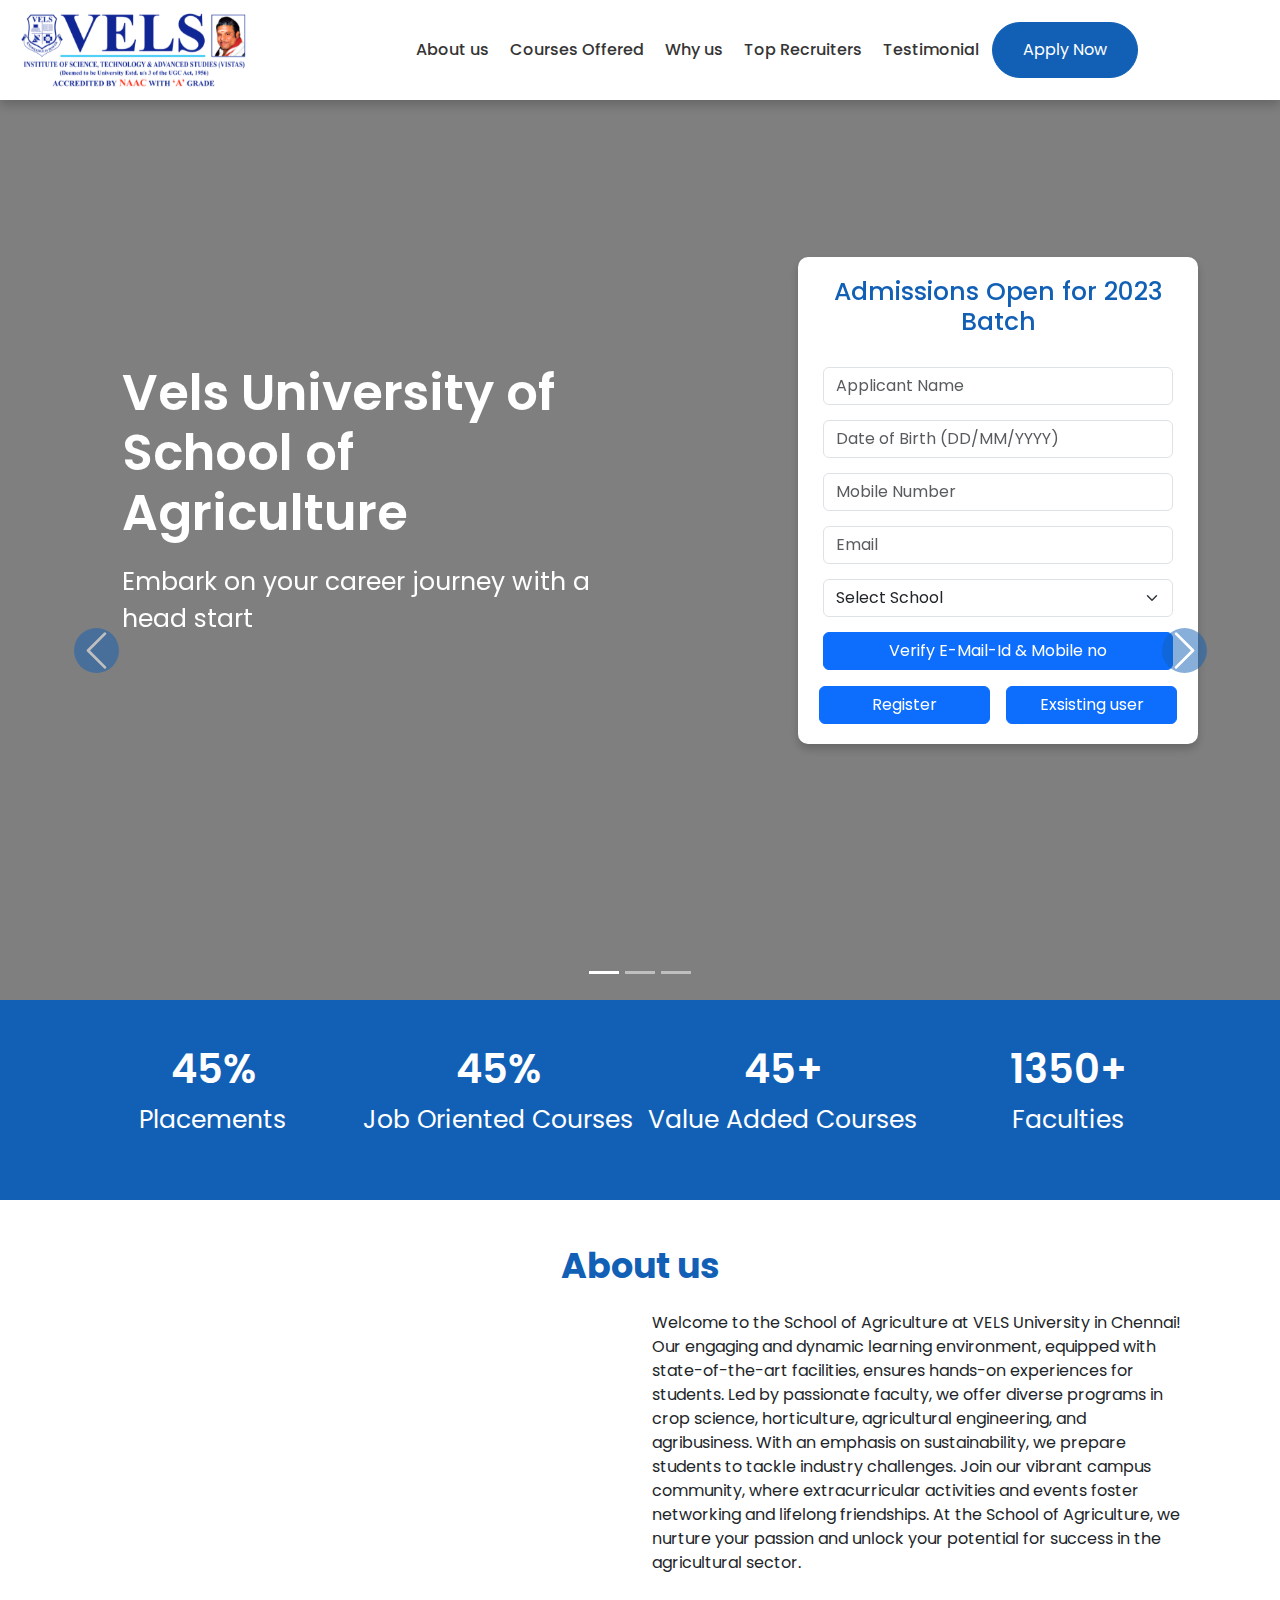
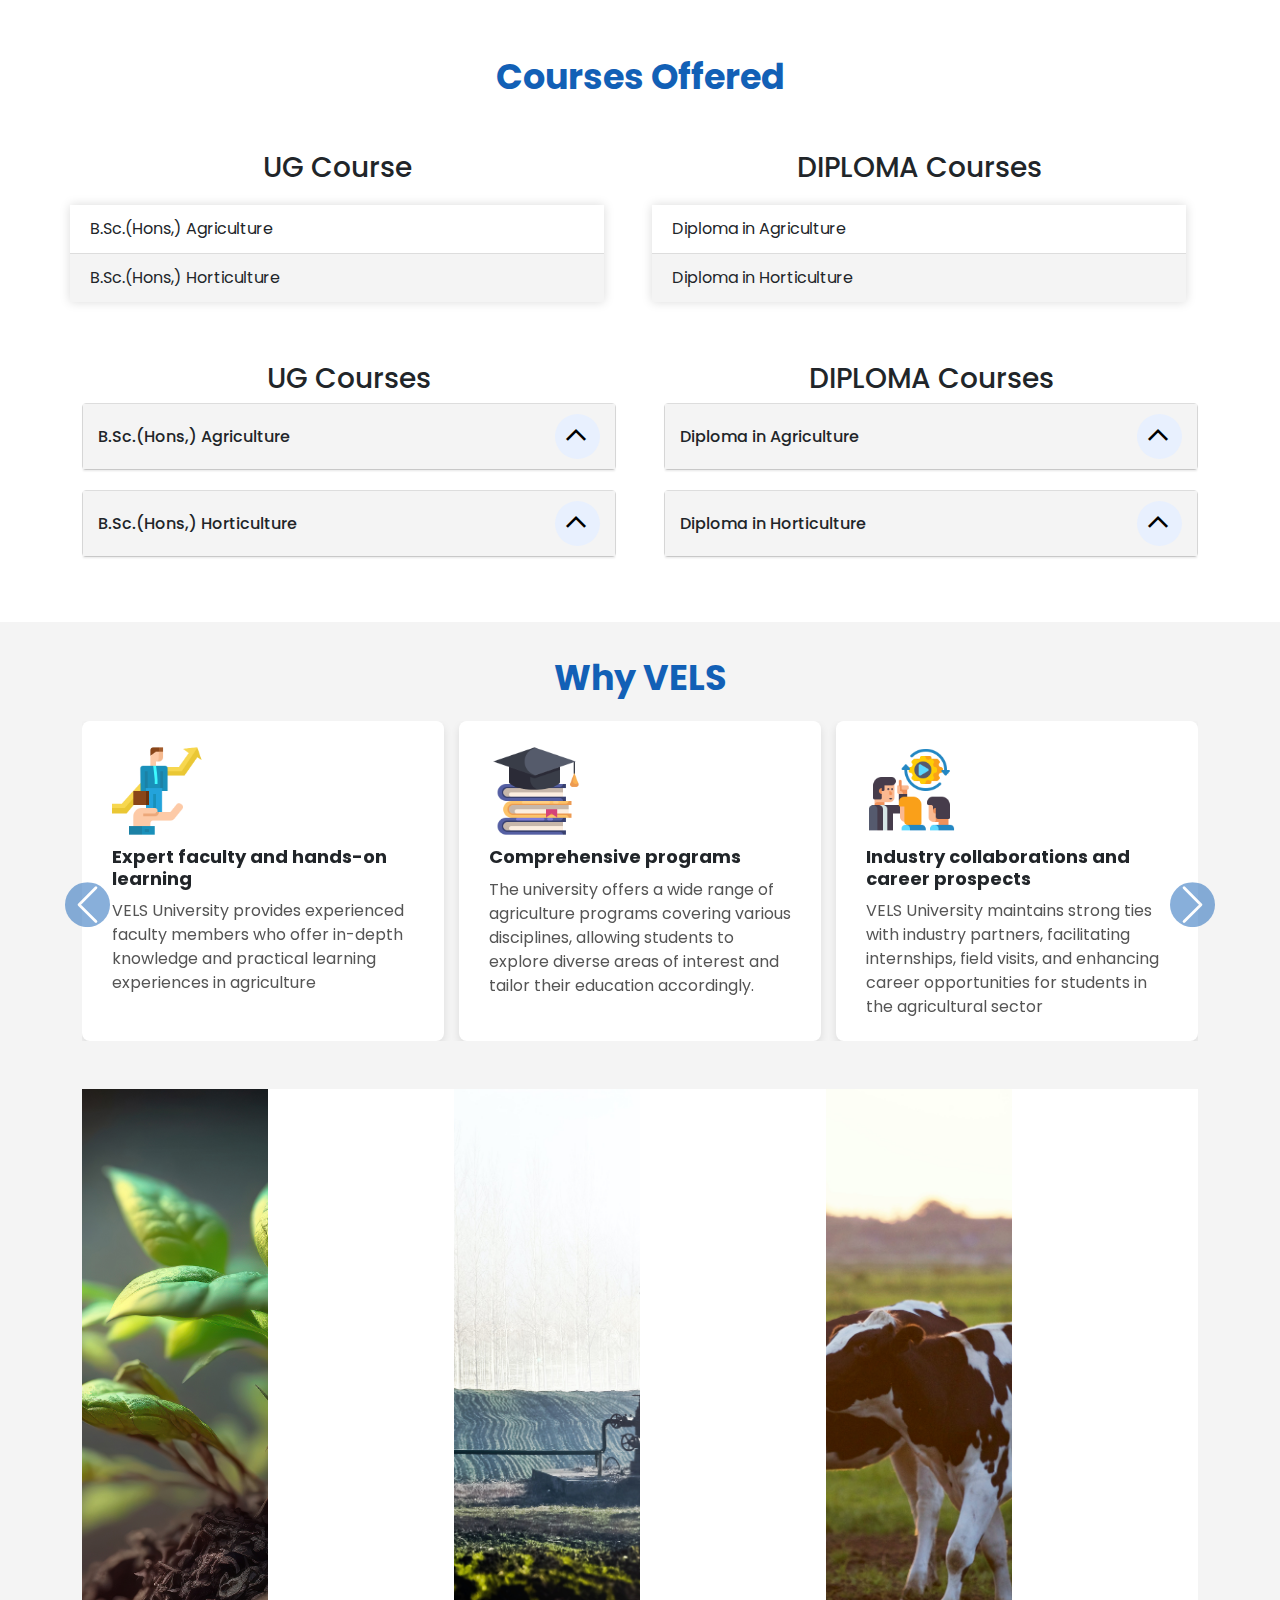
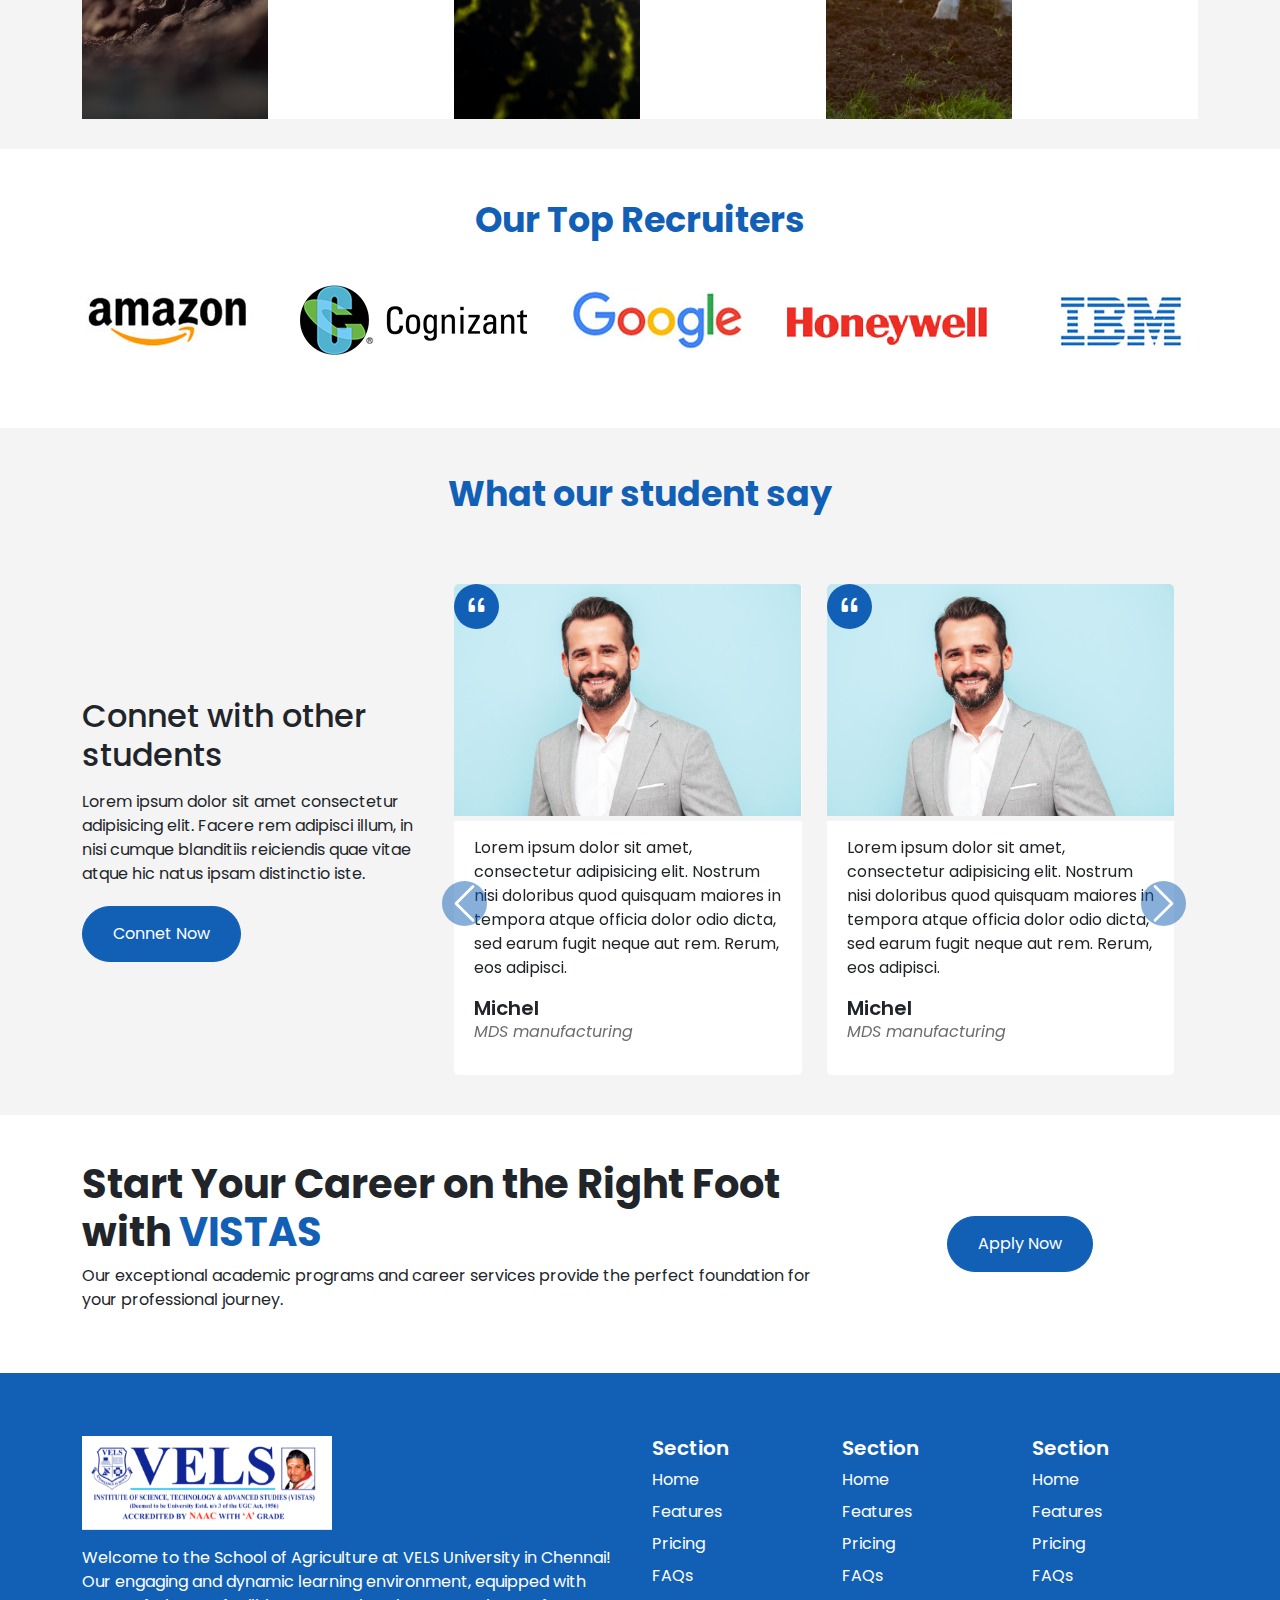
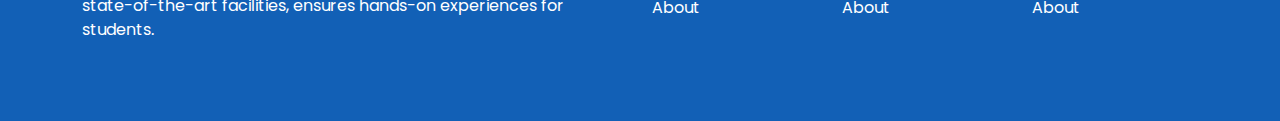
==== commit f25d597a: "Add files via upload" ====
--- a/LAW/Agriculture.html
+++ b/LAW/Agriculture.html
@@ -917,14 +917,20 @@
 
     <section class="footer-section">
         <div class="container">
-            <footer class="row justify-content-between row-cols-1 row-cols-sm-2 row-cols-md-5 py-5">
-                <div class="col mb-3">
+            <footer class="row justify-content-between py-5">
+
+                <div class="col-12 col-md-6">
                     <a href="/" class="d-flex align-items-center mb-3 link-body-emphasis text-decoration-none">
                         <img src="Logo/LAW loGo.svg" alt="logo" class="img-fluid">
                     </a>
-                </div>
-
-                <div class="col mb-3">
+                    <p class="text-white">
+                        Welcome to the School of Agriculture at VELS University in Chennai! Our engaging and dynamic
+                        learning environment, equipped with state-of-the-art facilities, ensures hands-on experiences
+                        for students.
+                    </p>
+                </div>
+
+                <div class="col-6 col-md-2">
                     <h5 class="footer-tittle">Section</h5>
                     <ul class="nav flex-column menu-wapper">
                         <li class="nav-item mb-2"><a href="#" class="nav-link p-0 text-body-secondary">Home</a></li>
@@ -935,7 +941,7 @@
                     </ul>
                 </div>
 
-                <div class="col mb-3">
+                <div class="col-6 col-md-2">
                     <h5 class="footer-tittle">Section</h5>
                     <ul class="nav flex-column menu-wapper">
                         <li class="nav-item mb-2"><a href="#" class="nav-link p-0 text-body-secondary">Home</a></li>
@@ -946,7 +952,7 @@
                     </ul>
                 </div>
 
-                <div class="col mb-3">
+                <div class="col-6 col-md-2">
                     <h5 class="footer-tittle">Section</h5>
                     <ul class="nav flex-column menu-wapper">
                         <li class="nav-item mb-2"><a href="#" class="nav-link p-0 text-body-secondary">Home</a></li>
--- a/LAW/style.css
+++ b/LAW/style.css
@@ -187,7 +187,7 @@
   width: 100%;
   height: 100%;
   background: black;
-  opacity: .3;
+  opacity: .5;
   z-index:1;
 }
 
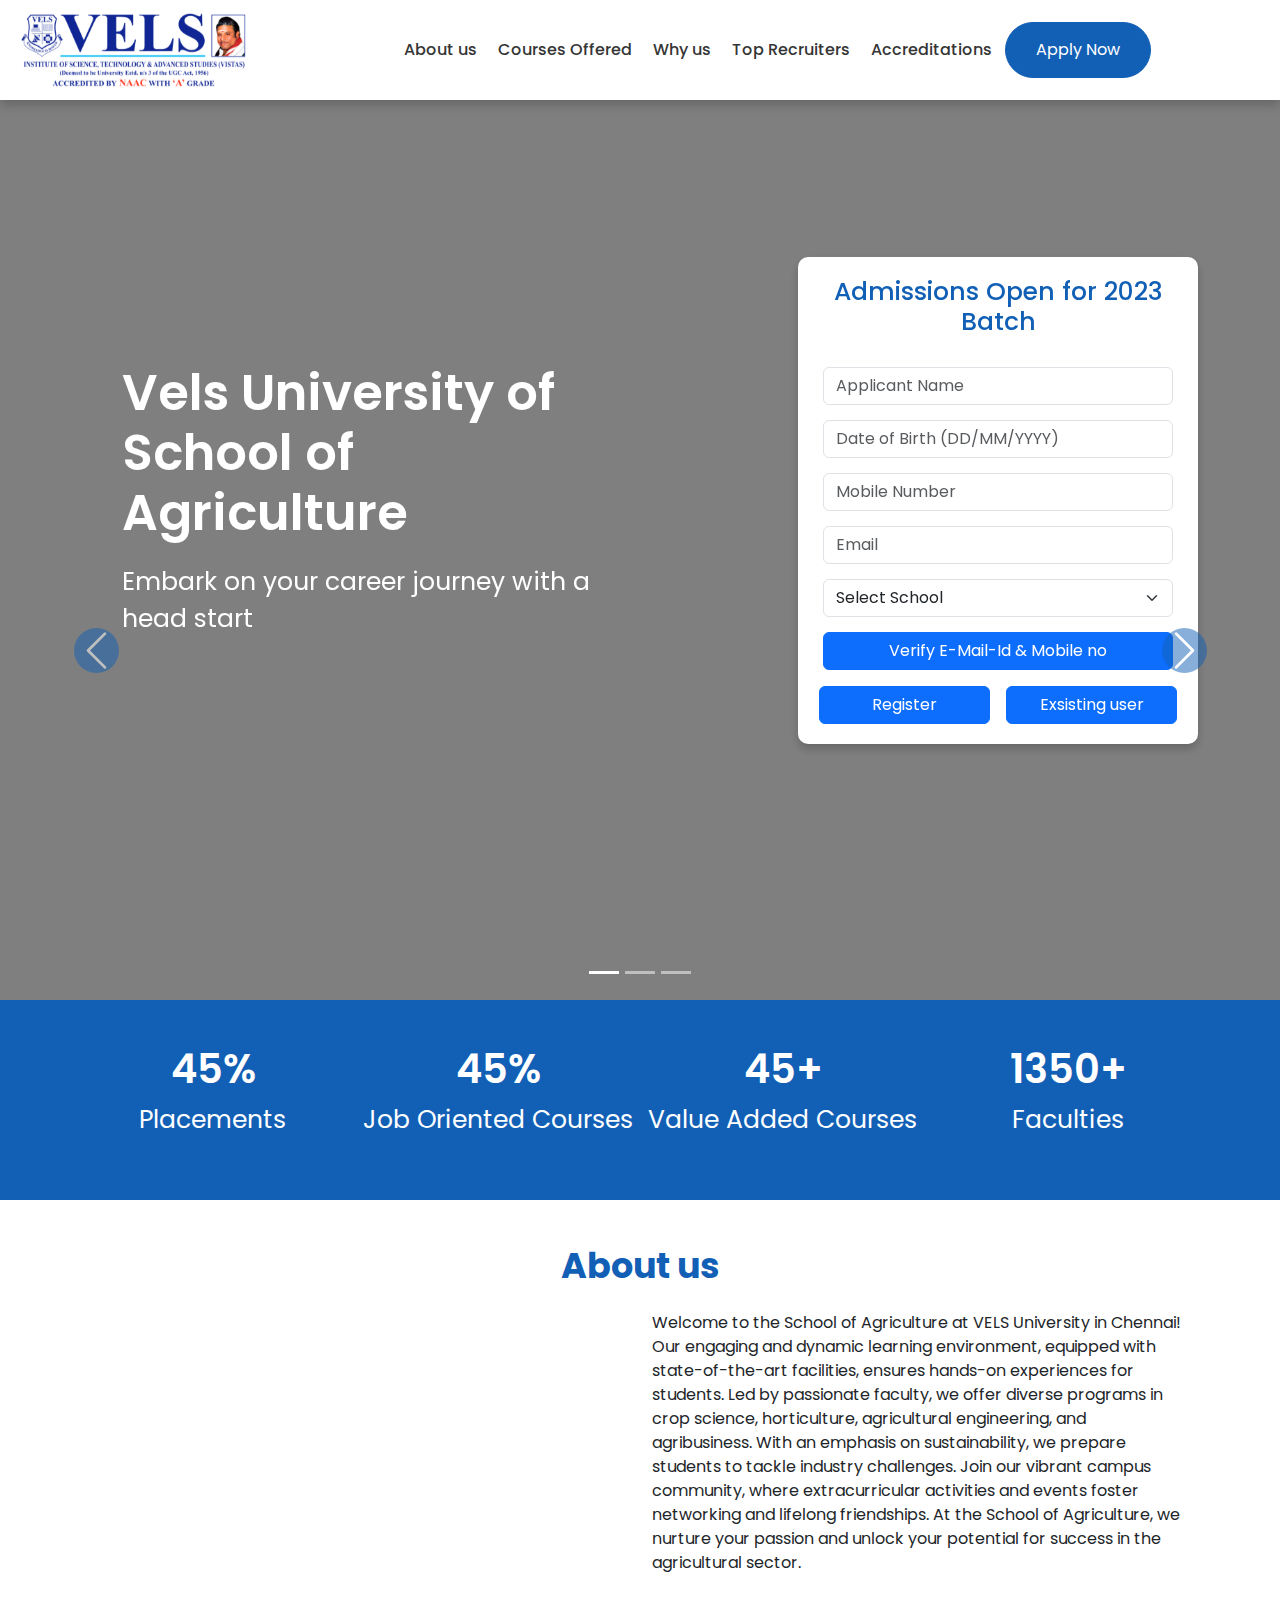
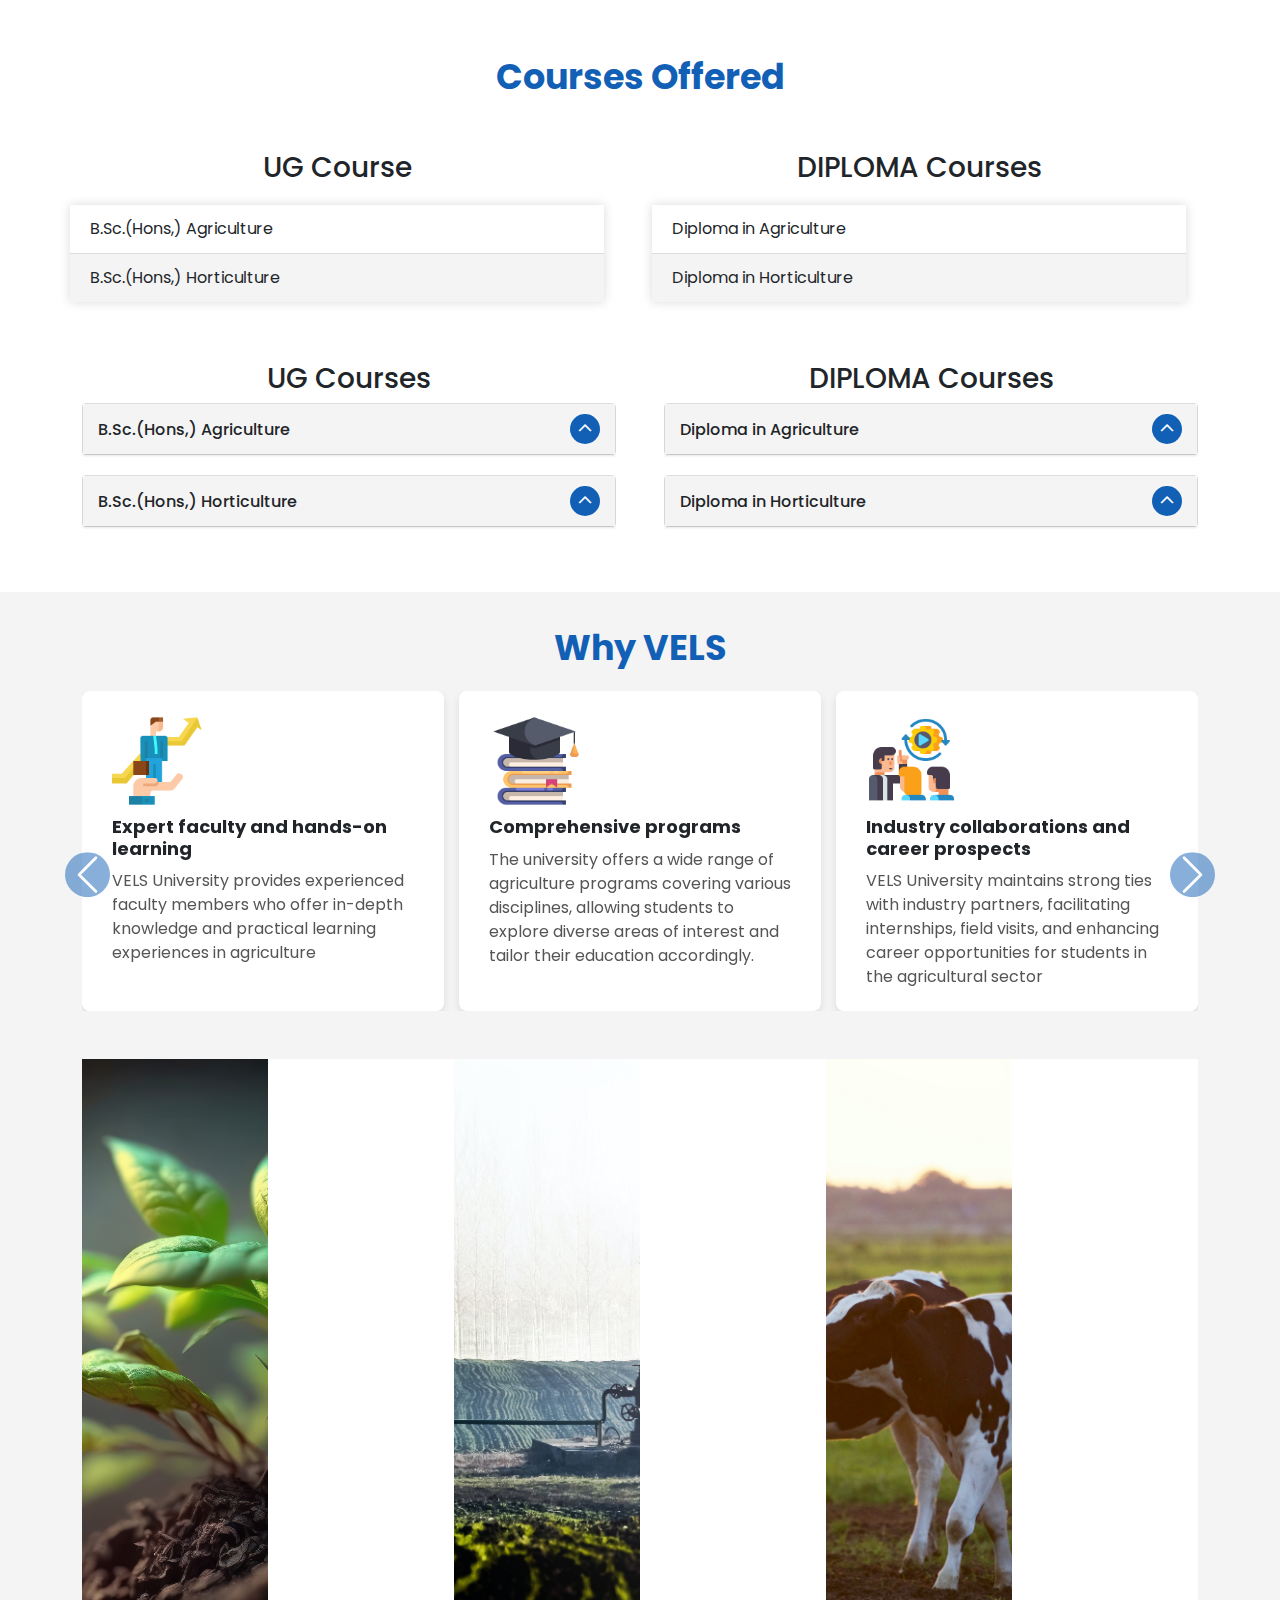
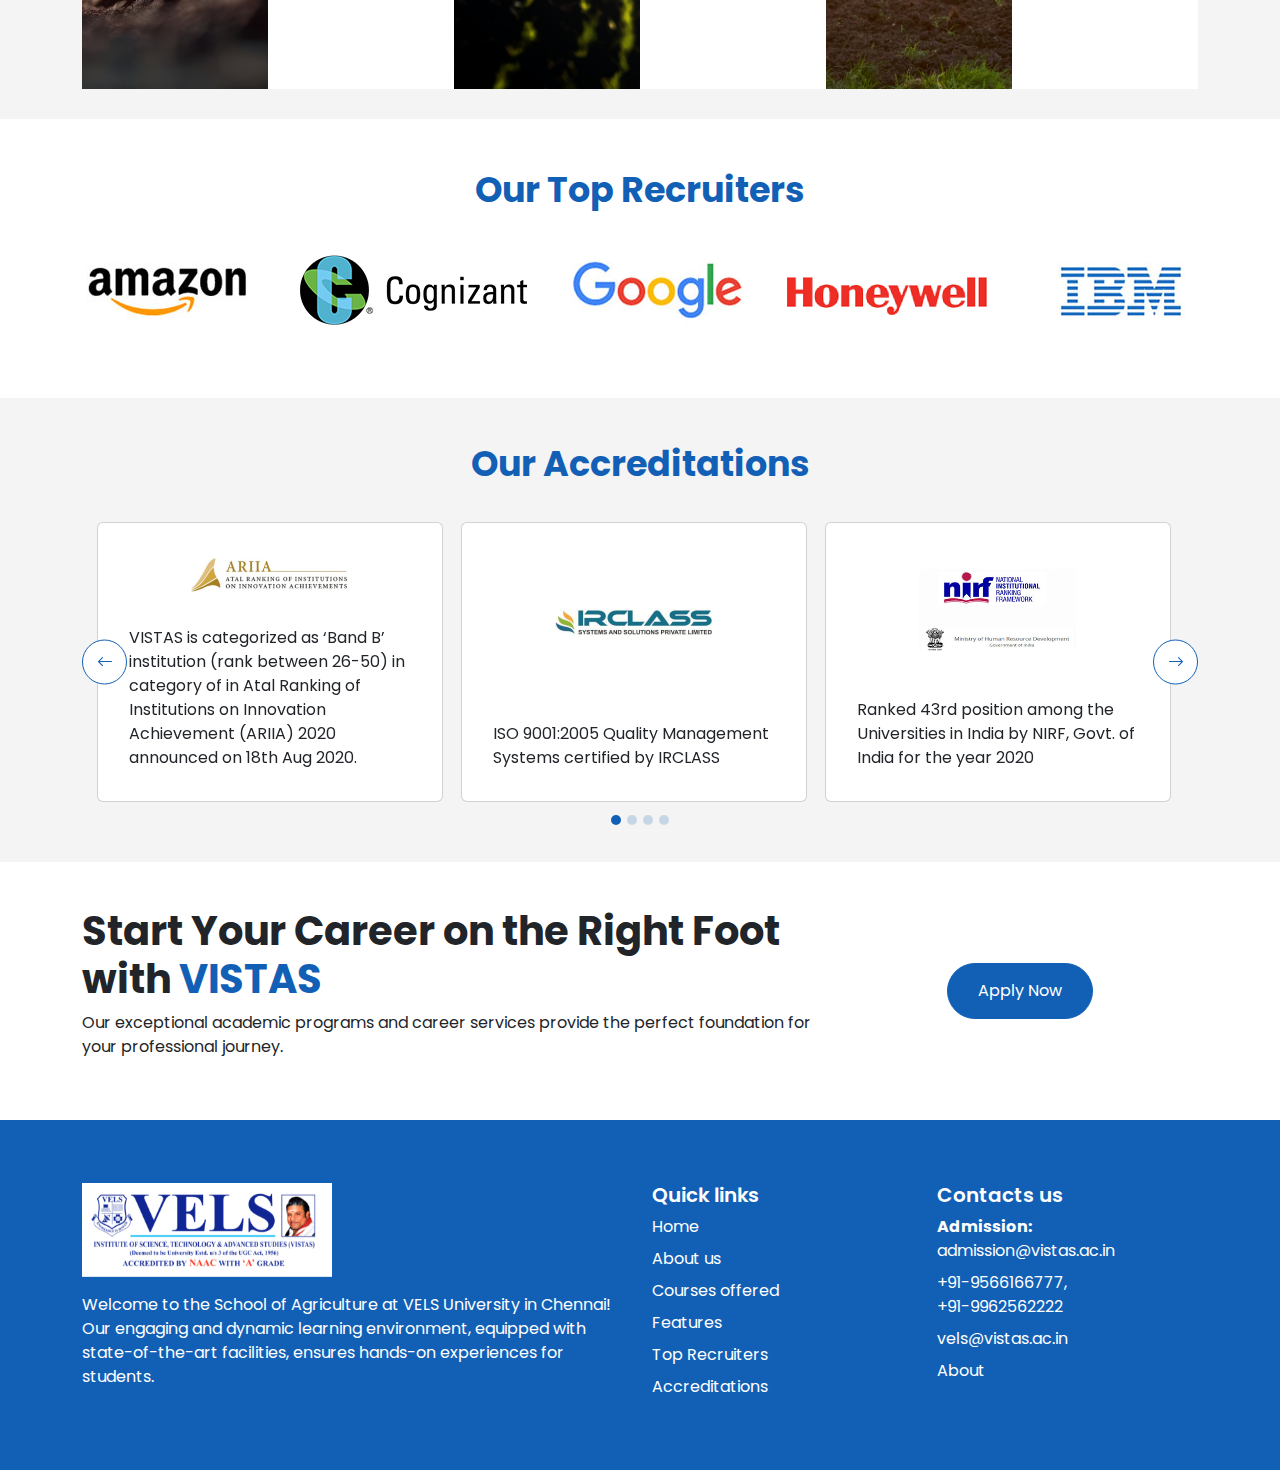
==== commit a029f7df: "Add files via upload" ====
--- a/LAW/Agriculture.html
+++ b/LAW/Agriculture.html
@@ -15,6 +15,11 @@
 
     <!-- Custom css link  -->
     <link rel="stylesheet" href="style.css">
+
+    <!-- Owl carousel  -->
+    <link rel="stylesheet" href="https://cdnjs.cloudflare.com/ajax/libs/OwlCarousel2/2.3.4/assets/owl.carousel.min.css">
+    <link rel="stylesheet"
+        href="https://cdnjs.cloudflare.com/ajax/libs/OwlCarousel2/2.3.4/assets/owl.theme.default.min.css">
 
     <title>Agriculture</title>
 </head>
@@ -44,7 +49,7 @@
                         <a class="nav-link" href="#TopRecruiters">Top Recruiters</a>
                     </li>
                     <li class="nav-item">
-                        <a class="nav-link" href="#Testimonial">Testimonial</a>
+                        <a class="nav-link" href="#Accreditations">Accreditations</a>
                     </li>
                     <li class="nav-item">
                         <a class="btn2" href="#">Apply now</a>
@@ -692,210 +697,106 @@
     </section>
 
     <!-- TESTEMONIAL SECTION  -->
-    <section class="testemonial_section" id="Testimonial">
+    <section class="testemonial_section" id="Accreditations">
         <div class="container">
             <div class="row">
-
-                <div class="section_heading mb-0 mb-md-3">What our student say</div>
-                <div class="row gy-3">
-                    <div class="col-12 col-lg-4 align-self-center">
-                        <h2 class="mb-3">Connet with other students</h2>
-                        <p>Lorem ipsum dolor sit amet consectetur adipisicing elit. Facere rem adipisci illum,
-                            in nisi
-                            cumque blanditiis reiciendis quae vitae atque hic natus ipsam distinctio iste.</p>
-                        <a href="#" class="btn2 mt-1">connet now</a>
-
-                    </div>
-                    <div class="col-12 col-lg-8">
-                        <div id="carouselExampleIndicators" class="carousel slide fordesktop">
-                            <div class="carousel-inner">
-
-                                <div class="carousel-item active">
-                                    <div class="testemonial-card-wapper">
-                                        <div class="testemonial-card">
-                                            <div class="qute-icon">
-                                                <i class="bi bi-quote"></i>
-                                            </div>
-                                            <img src="Icons/portrait-handsome-smiling-stylish-hipster-lambersexual-modelsexy-modern-man-dressed-elegant-suit-fashion-male-posing-studio-near-blue-wall.jpg"
-                                                alt="" class="img-fluid">
-                                            <div class="testemonial-content">
-                                                <p>Lorem ipsum dolor sit amet, consectetur adipisicing elit. Nostrum
-                                                    nisi
-                                                    doloribus quod
-                                                    quisquam maiores in tempora atque officia dolor odio dicta, sed
-                                                    earum
-                                                    fugit
-                                                    neque aut
-                                                    rem. Rerum, eos adipisci.</p>
-                                                <h3 class="client_name">Michel</h3>
-                                                <p class="client_designation">MDS manufacturing</p>
-                                            </div>
-                                        </div>
-                                        <div class="testemonial-card">
-                                            <div class="qute-icon">
-                                                <i class="bi bi-quote"></i>
-                                            </div>
-                                            <img src="Icons/portrait-handsome-smiling-stylish-hipster-lambersexual-modelsexy-modern-man-dressed-elegant-suit-fashion-male-posing-studio-near-blue-wall.jpg"
-                                                alt="" class="img-fluid">
-                                            <div class="testemonial-content">
-                                                <p>Lorem ipsum dolor sit amet, consectetur adipisicing elit. Nostrum
-                                                    nisi
-                                                    doloribus quod
-                                                    quisquam maiores in tempora atque officia dolor odio dicta, sed
-                                                    earum
-                                                    fugit
-                                                    neque aut
-                                                    rem. Rerum, eos adipisci.</p>
-                                                <h3 class="client_name">Michel</h3>
-                                                <p class="client_designation">MDS manufacturing</p>
-                                            </div>
-                                        </div>
-                                    </div>
-                                </div>
-                                <div class="carousel-item">
-                                    <div class="testemonial-card-wapper">
-                                        <div class="testemonial-card">
-                                            <div class="qute-icon">
-                                                <i class="bi bi-quote"></i>
-                                            </div>
-                                            <img src="Icons/portrait-handsome-smiling-stylish-hipster-lambersexual-modelsexy-modern-man-dressed-elegant-suit-fashion-male-posing-studio-near-blue-wall.jpg"
-                                                alt="" class="img-fluid">
-                                            <div class="testemonial-content">
-                                                <p>Lorem ipsum dolor sit amet, consectetur adipisicing elit. Nostrum
-                                                    nisi
-                                                    doloribus quod
-                                                    quisquam maiores in tempora atque officia dolor odio dicta, sed
-                                                    earum
-                                                    fugit
-                                                    neque aut
-                                                    rem. Rerum, eos adipisci.</p>
-                                                <h3 class="client_name">Michel</h3>
-                                                <p class="client_designation">MDS manufacturing</p>
-                                            </div>
-                                        </div>
-                                        <div class="testemonial-card">
-                                            <div class="qute-icon">
-                                                <i class="bi bi-quote"></i>
-                                            </div>
-                                            <img src="Icons/portrait-handsome-smiling-stylish-hipster-lambersexual-modelsexy-modern-man-dressed-elegant-suit-fashion-male-posing-studio-near-blue-wall.jpg"
-                                                alt="" class="img-fluid">
-                                            <div class="testemonial-content">
-                                                <p>Lorem ipsum dolor sit amet, consectetur adipisicing elit. Nostrum
-                                                    nisi
-                                                    doloribus quod
-                                                    quisquam maiores in tempora atque officia dolor odio dicta, sed
-                                                    earum
-                                                    fugit
-                                                    neque aut
-                                                    rem. Rerum, eos adipisci.</p>
-                                                <h3 class="client_name">Michel</h3>
-                                                <p class="client_designation">MDS manufacturing</p>
-                                            </div>
-                                        </div>
-                                    </div>
-                                </div>
-
-                            </div>
-                            <button class="carousel-control-prev" type="button"
-                                data-bs-target="#carouselExampleIndicators" data-bs-slide="prev">
-                                <span class="carousel-control-prev-icon" aria-hidden="true"></span>
-                                <span class="visually-hidden">Previous</span>
-                            </button>
-                            <button class="carousel-control-next" type="button"
-                                data-bs-target="#carouselExampleIndicators" data-bs-slide="next">
-                                <span class="carousel-control-next-icon" aria-hidden="true"></span>
-                                <span class="visually-hidden">Next</span>
-                            </button>
-                        </div>
-                        <div id="carouselExampleIndicatorsTwo" class="carousel slide formobile">
-                            <div class="carousel-inner">
-
-                                <div class="carousel-item active">
-                                    <div class="testemonial-card-wapper">
-                                        <div class="testemonial-card">
-                                            <div class="qute-icon">
-                                                <i class="bi bi-quote"></i>
-                                            </div>
-                                            <img src="Icons/portrait-handsome-smiling-stylish-hipster-lambersexual-modelsexy-modern-man-dressed-elegant-suit-fashion-male-posing-studio-near-blue-wall.jpg"
-                                                alt="" class="img-fluid">
-                                            <div class="testemonial-content">
-                                                <p>Lorem ipsum dolor sit amet, consectetur adipisicing elit. Nostrum
-                                                    nisi
-                                                    doloribus quod
-                                                    quisquam maiores in tempora atque officia dolor odio dicta, sed
-                                                    earum
-                                                    fugit
-                                                    neque aut
-                                                    rem. Rerum, eos adipisci.</p>
-                                                <h3 class="client_name">Michel</h3>
-                                                <p class="client_designation">MDS manufacturing</p>
-                                            </div>
-                                        </div>
-                                    </div>
-                                </div>
-                                <div class="carousel-item">
-                                    <div class="testemonial-card-wapper">
-                                        <div class="testemonial-card">
-                                            <div class="qute-icon">
-                                                <i class="bi bi-quote"></i>
-                                            </div>
-                                            <img src="Icons/portrait-handsome-smiling-stylish-hipster-lambersexual-modelsexy-modern-man-dressed-elegant-suit-fashion-male-posing-studio-near-blue-wall.jpg"
-                                                alt="" class="img-fluid">
-                                            <div class="testemonial-content">
-                                                <p>Lorem ipsum dolor sit amet, consectetur adipisicing elit. Nostrum
-                                                    nisi
-                                                    doloribus quod
-                                                    quisquam maiores in tempora atque officia dolor odio dicta, sed
-                                                    earum
-                                                    fugit
-                                                    neque aut
-                                                    rem. Rerum, eos adipisci.</p>
-                                                <h3 class="client_name">Michel</h3>
-                                                <p class="client_designation">MDS manufacturing</p>
-                                            </div>
-                                        </div>
-                                    </div>
-                                </div>
-                                <div class="carousel-item">
-                                    <div class="testemonial-card-wapper">
-                                        <div class="testemonial-card">
-                                            <div class="qute-icon">
-                                                <i class="bi bi-quote"></i>
-                                            </div>
-                                            <img src="Icons/portrait-handsome-smiling-stylish-hipster-lambersexual-modelsexy-modern-man-dressed-elegant-suit-fashion-male-posing-studio-near-blue-wall.jpg"
-                                                alt="" class="img-fluid">
-                                            <div class="testemonial-content">
-                                                <p>Lorem ipsum dolor sit amet, consectetur adipisicing elit. Nostrum
-                                                    nisi
-                                                    doloribus quod
-                                                    quisquam maiores in tempora atque officia dolor odio dicta, sed
-                                                    earum
-                                                    fugit
-                                                    neque aut
-                                                    rem. Rerum, eos adipisci.</p>
-                                                <h3 class="client_name">Michel</h3>
-                                                <p class="client_designation">MDS manufacturing</p>
-                                            </div>
-                                        </div>
-                                    </div>
-                                </div>
-
-                            </div>
-                            <button class="carousel-control-prev" type="button"
-                                data-bs-target="#carouselExampleIndicatorsTwo" data-bs-slide="prev">
-                                <span class="carousel-control-prev-icon" aria-hidden="true"></span>
-                                <span class="visually-hidden">Previous</span>
-                            </button>
-                            <button class="carousel-control-next" type="button"
-                                data-bs-target="#carouselExampleIndicatorsTwo" data-bs-slide="next">
-                                <span class="carousel-control-next-icon" aria-hidden="true"></span>
-                                <span class="visually-hidden">Next</span>
-                            </button>
-                        </div>
-                    </div>
-                </div>
-            </div>
-        </div>
+                <div class="section_heading mb-0 mb-md-3">Our Accreditations</div>
+                <div class="row">
+                    <div class="owl-carousel">
+                        <div class="card">
+                            <img src="Accreditation/1.png" class="card-img-top" alt="Card 1">
+                            <div class="card-body">
+                                <p class="card-text">VISTAS is categorized as ‘Band B’ institution (rank between 26-50)
+                                    in category of in Atal Ranking of Institutions on Innovation Achievement (ARIIA)
+                                    2020 announced on 18th Aug 2020.</p>
+                            </div>
+                        </div>
+                        <div class="card">
+                            <img src="Accreditation/2 IRCLASS-300x52-1.png" class="card-img-top" alt="Card 2">
+                            <div class="card-body">
+                                <p class="card-text">ISO 9001:2005 Quality Management Systems certified by IRCLASS</p>
+                            </div>
+                        </div>
+                        <div class="card">
+                            <img src="Accreditation/3 NIRF.png" class="card-img-top" alt="Card 3">
+                            <div class="card-body">
+                                <p class="card-text">Ranked 43rd position among the Universities in India by NIRF, Govt.
+                                    of
+                                    India for the year 2020</p>
+                            </div>
+                        </div>
+                        <div class="card">
+                            <img src="Accreditation/4 mlit-300x100-1.png" class="card-img-top" alt="Card 4">
+                            <div class="card-body">
+                                <p class="card-text">Recognition for Foreign Maritime Education and Training
+                                    Institutions
+                                    (METIs) by MLIT Japan</p>
+                            </div>
+                        </div>
+                        <div class="card">
+                            <img src="Accreditation/5 All_India_Council_for_Technical_Education_logo-1.png"
+                                class="card-img-top" alt="Card 5">
+                            <div class="card-body">
+                                <p class="card-text">Approved by All India Council for Technical Education (AICTE) for
+                                    all
+                                    Engineering Programmes 2020-21</p>
+                            </div>
+                        </div>
+                        <div class="card">
+                            <img src="Accreditation/6 Logo_of_Bar_Council_of_India.png" class="card-img-top"
+                                alt="Card 6">
+                            <div class="card-body">
+                                <p class="card-text">Approved by Bar Council of India for Law Programmes</p>
+                            </div>
+                        </div>
+                        <div class="card">
+                            <img src="Accreditation/7 DSIR.png" alt="Card 7">
+                            <div class="card-body">
+                                <p class="card-text">Registered with the Department of Scientific and Industrial
+                                    Research
+                                </p>
+                            </div>
+                        </div>
+                        <div class="card">
+                            <img src="Accreditation/8 Ministry-of-Human-Resource-Development.png" class="card-img-top"
+                                alt="Card 8">
+                            <div class="card-body">
+                                <p class="card-text">Declared as Category A University by Ministry of Human Resource
+                                    Development
+                                </p>
+                            </div>
+                        </div>
+                        <div class="card">
+                            <img src="Accreditation/9 logo-300x67-1.png" alt="Card 9">
+                            <div class="card-body">
+                                <p class="card-text">Approved by National Council for Teacher Education (NCTE)</p>
+                            </div>
+                        </div>
+                        <div class="card">
+                            <img src="Accreditation/10 UGC-Preview.png" alt="Card 10">
+                            <div class="card-body">
+                                <p class="card-text">Approved by University Grants Commission, Conferred with (12B)
+                                    status
+                                    by
+                                    UGC</p>
+                            </div>
+                        </div>
+                        <div class="card">
+                            <img src="Accreditation/11 NAAC.png" alt="Card 10">
+                            <div class="card-body">
+                                <p class="card-text">Accredited by National Assessment and Accreditation Council (NAAC)
+                                    with ‘A’ Grade</p>
+                            </div>
+                        </div>
+                        <div class="card">
+                            <img src="Accreditation/12 National_Board_of_Accreditation.png" alt="Card 10">
+                            <div class="card-body">
+                                <p class="card-text">EAgineering Programmes are Accredited by National Board of
+                                    Accreditation (NBA)</p>
+                            </div>
+                        </div>
+                    </div>
+                </div>
     </section>
 
     <section>
@@ -930,36 +831,36 @@
                     </p>
                 </div>
 
-                <div class="col-6 col-md-2">
-                    <h5 class="footer-tittle">Section</h5>
+                <div class="col-6 col-md-3">
+                    <h5 class="footer-tittle">Quick links</h5>
                     <ul class="nav flex-column menu-wapper">
-                        <li class="nav-item mb-2"><a href="#" class="nav-link p-0 text-body-secondary">Home</a></li>
-                        <li class="nav-item mb-2"><a href="#" class="nav-link p-0 text-body-secondary">Features</a></li>
-                        <li class="nav-item mb-2"><a href="#" class="nav-link p-0 text-body-secondary">Pricing</a></li>
-                        <li class="nav-item mb-2"><a href="#" class="nav-link p-0 text-body-secondary">FAQs</a></li>
-                        <li class="nav-item mb-2"><a href="#" class="nav-link p-0 text-body-secondary">About</a></li>
+                        <li class="nav-item mb-2"><a href="#Home" class="nav-link p-0">Home</a></li>
+                        <li class="nav-item mb-2"><a href="#About" class="nav-link p-0">About us</a></li>
+                        <li class="nav-item mb-2"><a href="#CoursesOffered" class="nav-link p-0">Courses offered</a>
+                        </li>
+                        <li class="nav-item mb-2"><a href="#Why-us" class="nav-link p-0">Features</a></li>
+                        <li class="nav-item mb-2"><a href="#TopRecruiters" class="nav-link p-0">Top Recruiters</a></li>
+                        <li class="nav-item mb-2"><a href="#Accreditations" class="nav-link p-0">Accreditations</a></li>
                     </ul>
                 </div>
 
-                <div class="col-6 col-md-2">
-                    <h5 class="footer-tittle">Section</h5>
+                <div class="col-6 col-md-3">
+                    <h5 class="footer-tittle">Contacts us</h5>
                     <ul class="nav flex-column menu-wapper">
-                        <li class="nav-item mb-2"><a href="#" class="nav-link p-0 text-body-secondary">Home</a></li>
-                        <li class="nav-item mb-2"><a href="#" class="nav-link p-0 text-body-secondary">Features</a></li>
-                        <li class="nav-item mb-2"><a href="#" class="nav-link p-0 text-body-secondary">Pricing</a></li>
-                        <li class="nav-item mb-2"><a href="#" class="nav-link p-0 text-body-secondary">FAQs</a></li>
-                        <li class="nav-item mb-2"><a href="#" class="nav-link p-0 text-body-secondary">About</a></li>
-                    </ul>
-                </div>
-
-                <div class="col-6 col-md-2">
-                    <h5 class="footer-tittle">Section</h5>
-                    <ul class="nav flex-column menu-wapper">
-                        <li class="nav-item mb-2"><a href="#" class="nav-link p-0 text-body-secondary">Home</a></li>
-                        <li class="nav-item mb-2"><a href="#" class="nav-link p-0 text-body-secondary">Features</a></li>
-                        <li class="nav-item mb-2"><a href="#" class="nav-link p-0 text-body-secondary">Pricing</a></li>
-                        <li class="nav-item mb-2"><a href="#" class="nav-link p-0 text-body-secondary">FAQs</a></li>
-                        <li class="nav-item mb-2"><a href="#" class="nav-link p-0 text-body-secondary">About</a></li>
+                        <li class="nav-item mb-2">
+                            <a href="admission@vistas.ac.in" class="nav-link p-0 text-body-secondary"> <b>Admission:</b>
+                                admission@vistas.ac.in</a>
+                        </li>
+                        <li class="nav-item mb-2">
+                            <a href="tel:+91-9566166777" class="nav-link p-0">+91-9566166777,</a>
+                            <a href="+91-9962562222" class="nav-link p-0">+91-9962562222</a>
+                        </li>
+                        <li class="nav-item mb-2">
+                            <a href="mailto:vels@vistas.ac.in" class="nav-link p-0">vels@vistas.ac.in</a>
+                        </li>
+                        <li class="nav-item mb-2">
+                            <a href="#" class="nav-link p-0">About</a>
+                        </li>
                     </ul>
                 </div>
             </footer>
@@ -971,6 +872,8 @@
     <script src="https://cdn.jsdelivr.net/npm/bootstrap@5.0.0/dist/js/bootstrap.bundle.min.js"></script>
     <script src="https://code.jquery.com/jquery-3.6.0.min.js"></script>
     <script src="index.js"></script>
+    <script src="https://cdnjs.cloudflare.com/ajax/libs/jquery/3.6.0/jquery.min.js"></script>
+    <script src="https://cdnjs.cloudflare.com/ajax/libs/OwlCarousel2/2.3.4/owl.carousel.min.js"></script>
 
 
 </body>
--- a/LAW/style.css
+++ b/LAW/style.css
@@ -1,5 +1,5 @@
 @import url('https://fonts.googleapis.com/css2?family=Poppins:wght@300;400;500;600;700&display=swap');
-@import url("https://cdn.jsdelivr.net/npm/bootstrap-icons@1.10.5/font/bootstrap-icons.css");
+@import url("https://cdn.jsdelivr.net/npm/bootstrap-icons@1.10.3/font/bootstrap-icons.css");
 
 *{
     margin: 0;
@@ -210,11 +210,11 @@
 }
 
 .Banner_content{
-    position: relative;
-    width: 550px;
-    padding: 20px 40px;
-    color: var(--White-color);
-    z-index: 10;
+  position: relative;
+  width: 550px;
+  padding: 20px 40px;
+  color: var(--White-color);
+  z-index: 10;
 }
 
 .Banner_content h2 {
@@ -340,14 +340,15 @@
 }
 
 .courses_table tbody tr:hover {
-  background-color: #e8f0fe;
+  background-color: var(--Primary-color);
+  color: var(--White-color);
 }
 
 .accordion_item {
   margin-bottom: 20px;
   border: 1px solid #ddd;
   border-radius: 4px;
-  transition: all 0.5s linear;
+  transition: all 0.3s linear;
 }
 
 .accordion_header {
@@ -357,15 +358,17 @@
   background-color: var(--Grey-color);
   cursor: pointer;
   box-shadow: rgba(0,0,0,.1) 0 2px 2px 0;
-  transition: all 0.5s linear;
+  transition: all 0.3s linear;
 }
 
 .accordion_header:hover{
-    background-color: #e8f0fe
+    background-color: var(--Primary-color);
+    color: var(--White-color);
 }
 
 .accordion_header:hover .accordion_icon{
-    background-color: var(--Grey-color);
+    background-color: var(--White-color);
+    color: var(--Primary-color);
 }
   
 .accordion_header h3 {
@@ -375,37 +378,41 @@
 }
 
 .accordion_item.accordion_active{
-  transition: all 0.5s linear;
-}
-
-.accordion_item.accordion_active .accordion_header h3 {
-    color: var(--Primary-color);
-}
-
-.accordion_icon {
-  font-size: 20px;
-  color: black;
+  transition: all 0.3s linear;
+}
+
+.accordion_item.accordion_active .accordion_header{
+    background-color: var(--Primary-color);
+    color: var(--White-color);
+}
+
+.accordion_icon{
+  color: var(--White-color);
   margin-left: 10px;
   transition: transform 0.3s ease;
-  background-color: #e8f0fe;
+  background-color: var(--Primary-color);
   border-radius: 50%;
   text-align: center;
   transform: rotate(90deg);
-  width: 45px;
-  height: 45px;
+  width: 30px;
+  height: 30px;
   position: relative;
-  transition: all 0.5s linear;
+  transition: all 0.3s linear;
+  
 }
 
 .accordion_icon .accordion_arrow{
-    position: absolute;
-    top: 50%;
-    left: 50%;
-    transform: translate(-30%, -45%);
+  position: absolute;
+  top: 50%;
+  left: 50%;
+  transform: translate(-30%, -50%);
+  font-size: 16px !important;
 }
 
 .accordion_item.accordion_active .accordion_icon {
   transform: rotate(270deg);
+  background-color: var(--White-color);
+  color: var(--Primary-color);
 }
 
 .accordion_content {
@@ -413,11 +420,11 @@
   display: none;
   max-height: 0;
   overflow: hidden;
-  transition: all 0.5s linear;
+  transition: all 0.3s linear;
 }
 
 .accordion_content.open{
-  transition: all 0.5s linear;
+  transition: all 0.3s linear;
   display: block;
   max-height: 100%; /* Update with an appropriate value based on your content */
 }
@@ -522,7 +529,7 @@
 }
 .swiper-slide {
   text-align: center;
-  background: #fff;
+  background: var(--White-color);
   /* Center slide text vertically */
   display: flex;
   justify-content: center;
@@ -696,60 +703,94 @@
 .testemonial_section{
   background-color: var(--Grey-color);
   padding: 40px 0;
-}
-
-.testemonial-card-wapper{
+  padding-bottom: 60px;
+}
+
+/* owl craowel slider  */
+.owl-carousel .card {
+  width: 95%;
+  margin: 0 15px;
+  background-color: var(--White-color);
   display: flex;
+  flex-direction: column;
+  justify-content: space-between;
+  height: 280px;
+  padding: 15px !important;
+}
+
+.owl-carousel .card-body {
+  flex: none;
+}
+
+.owl-carousel .owl-item img {
+  display: block;
+  width: 50% !important;
+  margin: auto;
+  text-align: center;
+}
+
+.owl-nav{
+  position: absolute;
+  top: 50%;
+  transform: translateY(-50%);
+  display: flex;
+  justify-content: space-between;
   align-items: center;
-  gap: 25px;
-  justify-content: space-between;
-}
-
-.testemonial-card{
-  flex: 1;
-  max-width: 370px;
-  background-color: var(--White-color);
-  border-radius: 5px;
-  overflow: hidden;
-  position: relative;
-
-  .qute-icon{
-  position: absolute;
-  top: 0;
-  left: 0;
-  background-color: var(--Primary-color);
-  padding: 15px;
-  display: grid;
-  place-content: center;
+  width: 100%;
+  z-index: 1;
+}
+
+.owl-nav .owl-prev,
+.owl-nav .owl-next{
+  font-size: 30px;
+  color: #fff;
+  background-color: var(--White-color) !important;
+  border: 1px solid var(--Primary-color) !important;
   width: 45px;
   height: 45px;
   border-radius: 50%;
-}
-
-.bi-quote{
-  font-size: 25px;
-  color: var(--White-color);
-}
-
-}
-
-.testemonial-card .testemonial-content{
-  padding: 15px 20px;
-  position: relative;
-  border-top: 5px solid var(--Grey-color);
-}
-
-.testemonial-card .testemonial-content {
-.client_name{
-  font-size: 20px;
-  font-weight: 600;
-  margin: 0;
-  padding: 0;
-}
-.client_designation{
-  color: #6d6d6d;
-  font-style: italic;
-}
+  cursor: pointer;
+  transition: all .3s linear;
+}
+
+.owl-nav .owl-prev,
+.owl-nav .owl-next i{
+  color: var(--Primary-color) !important;
+  transition: all .3s linear;
+}
+
+.owl-nav .owl-prev:hover,
+.owl-nav .owl-next:hover {
+  background-color: var(--Primary-color) !important;
+  color: var(--White-color) !important;
+}
+
+.owl-nav .owl-prev:hover,
+.owl-nav .owl-next:hover  i{
+  color: var(--White-color) !important;
+}
+
+.owl-dots {
+  text-align: center;
+  position: absolute;
+  bottom: -30px;
+  width: 100%;
+}
+
+.owl-dot {
+  display: inline-block;
+  height: 10px;
+  width: 10px;
+  border-radius: 50%;
+  background-color: var(--Primary-color) !important;
+  opacity: .2;
+  margin: 0 3px;
+  cursor: pointer;
+}
+
+.owl-dot.active {
+  background-color: var(--Primary-color) !important;
+  opacity: 1 !important;
 }
   
 .footer-section{
@@ -761,9 +802,12 @@
   color: var(--White-color) !important;
   text-decoration: none !important;
   font-weight: normal !important;
+  word-wrap: break-word;
+  overflow-wrap: break-word;
   &:hover{
     text-decoration: underline !important;
   }
+  
 }
 
 .footer-tittle{
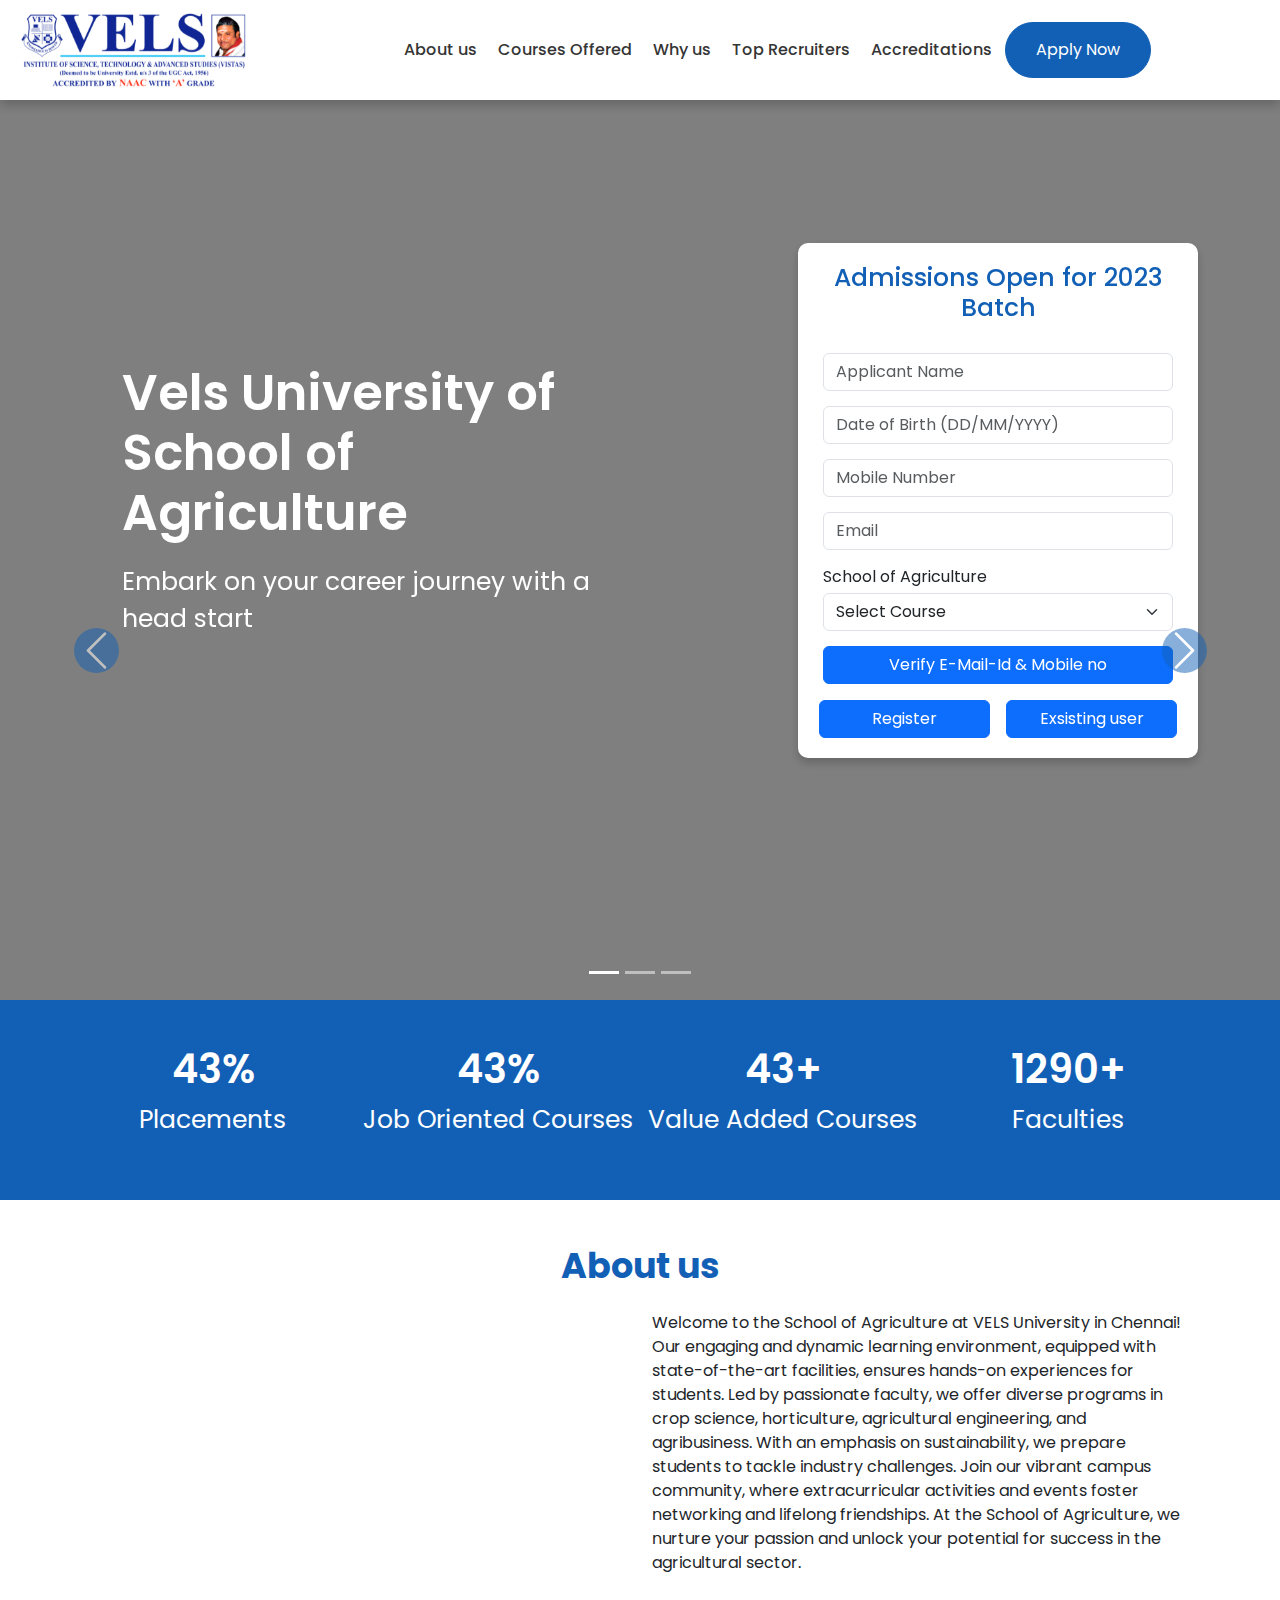
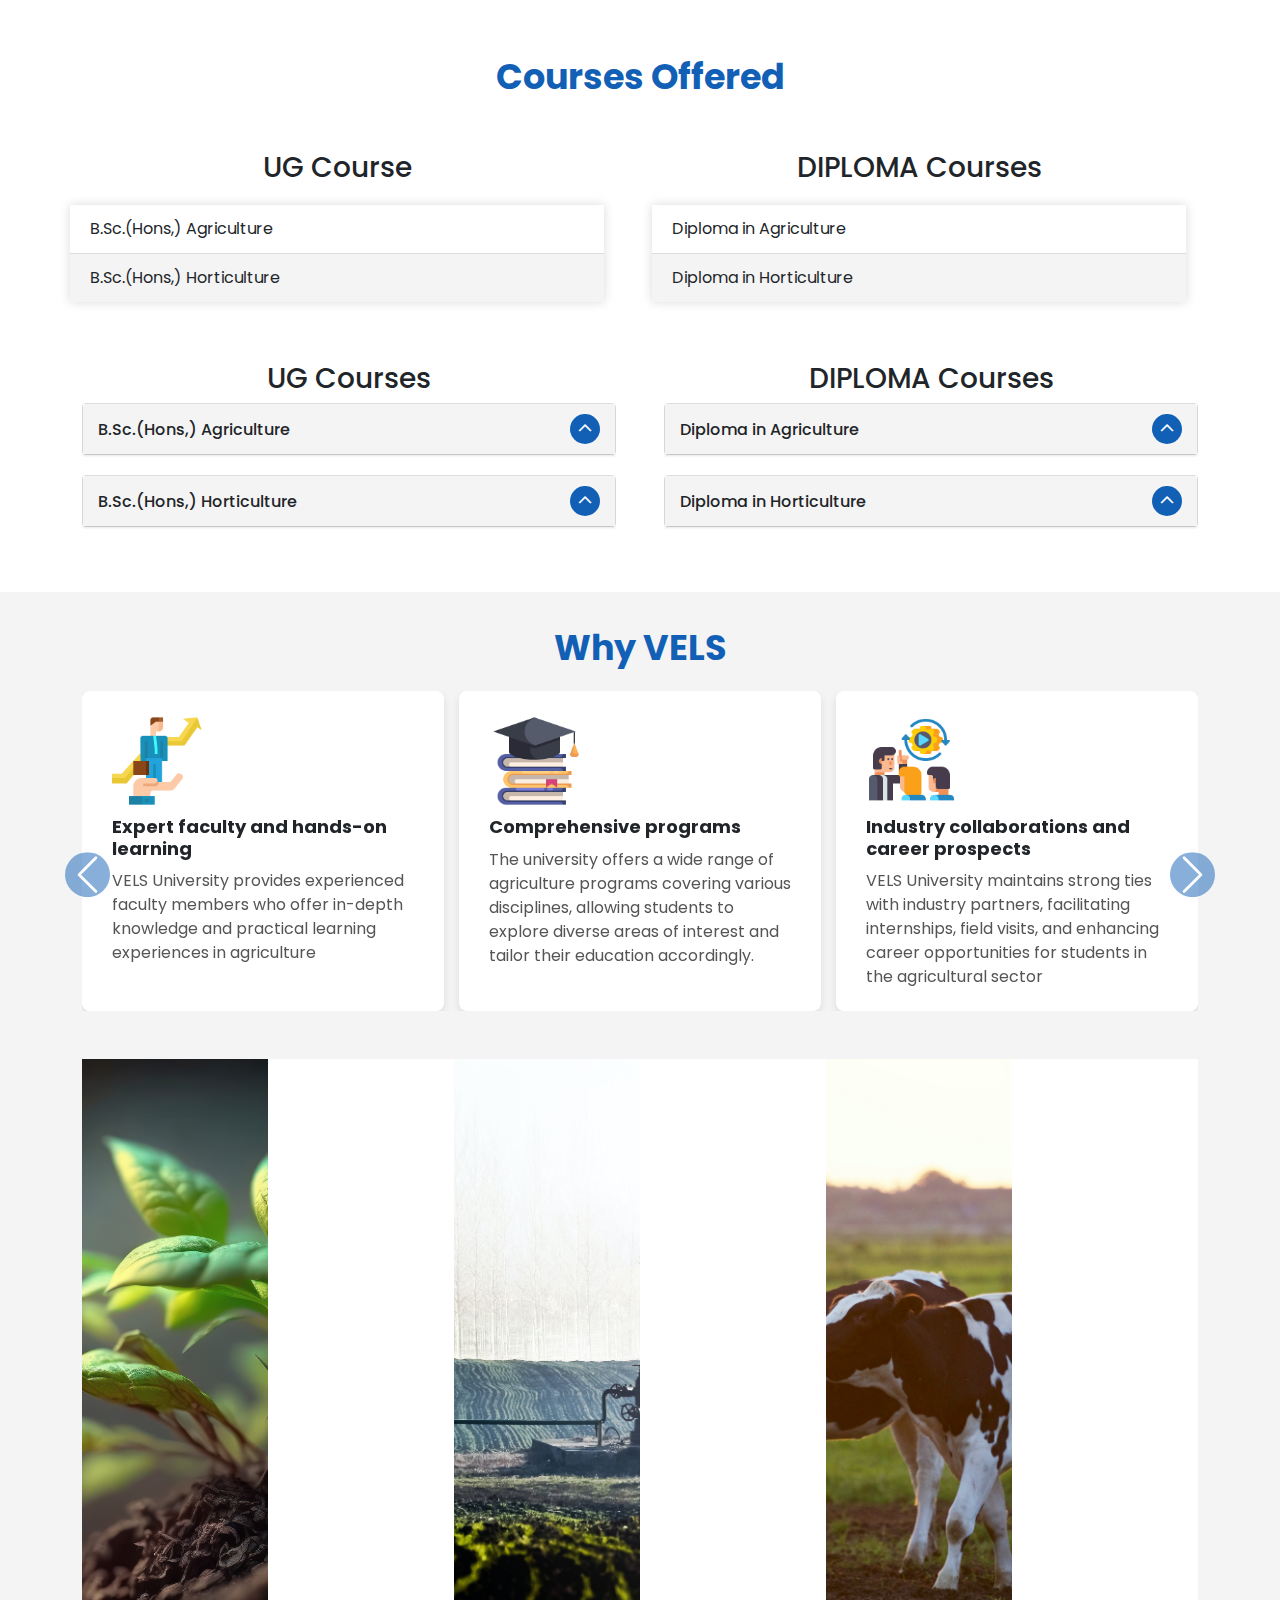
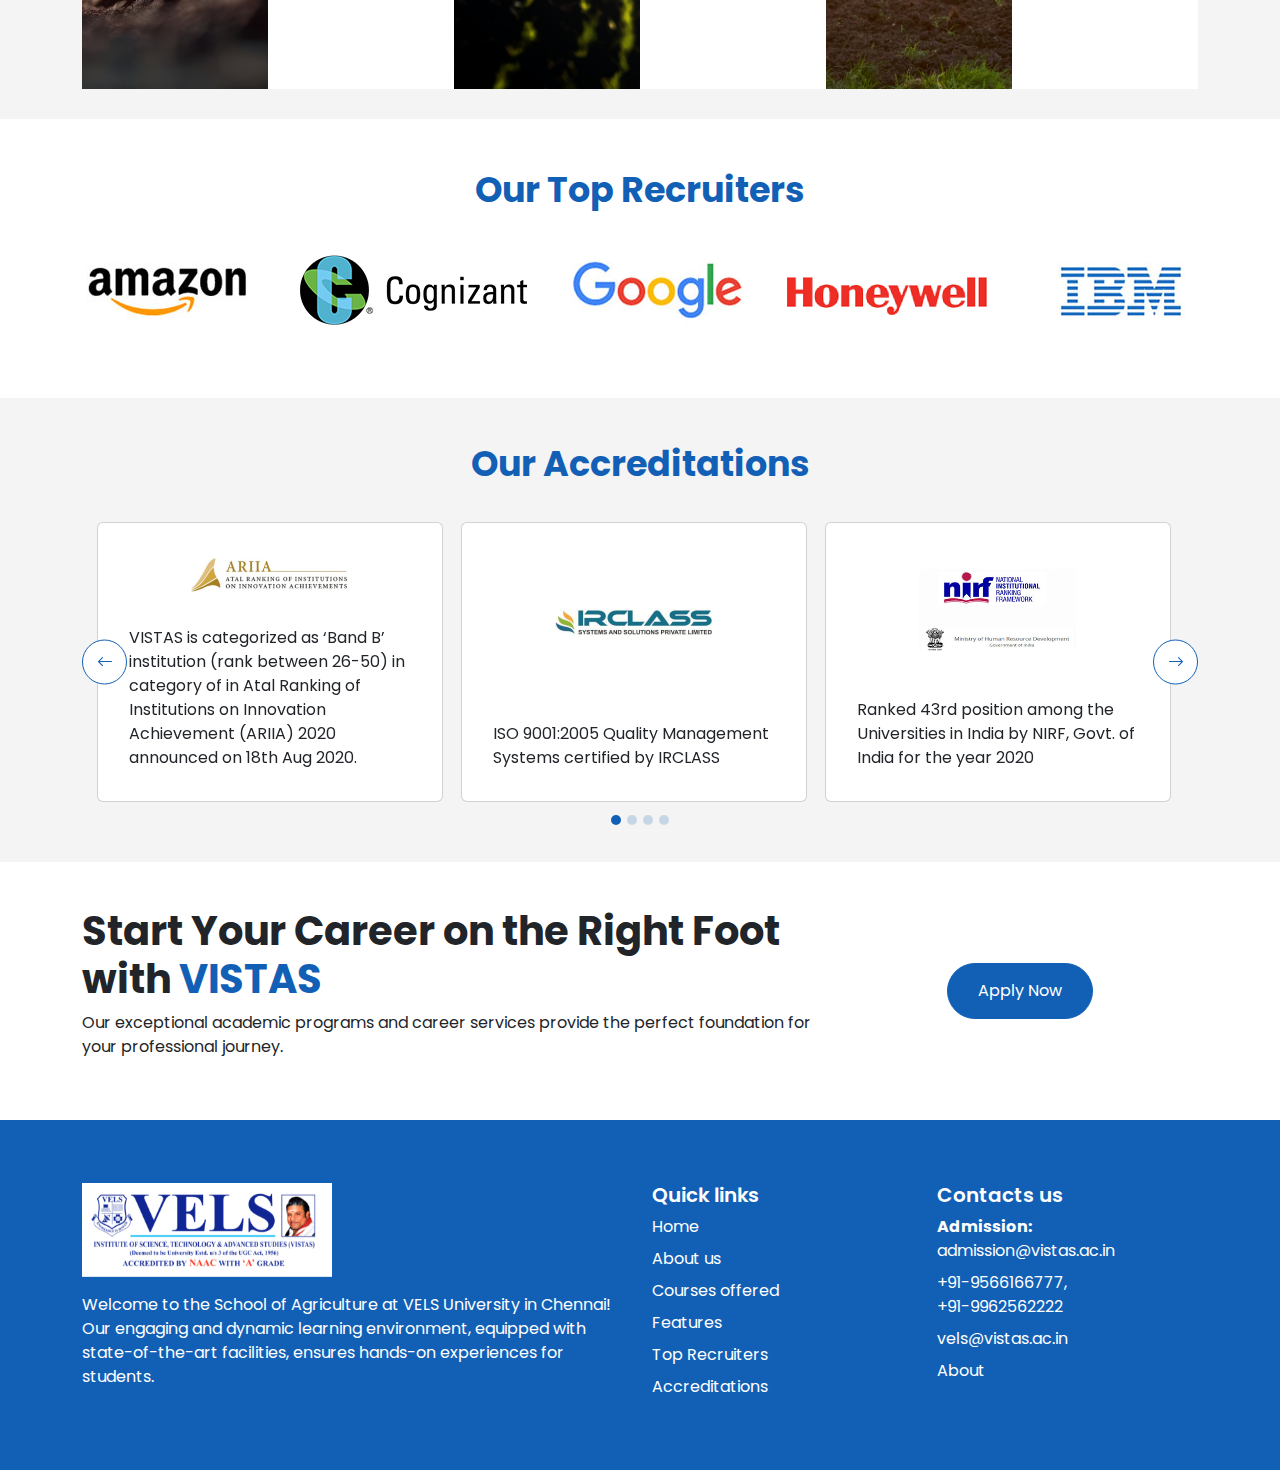
==== commit 59c10f37: "Add files via upload" ====
--- a/LAW/Agriculture.html
+++ b/LAW/Agriculture.html
@@ -98,11 +98,15 @@
                                         <input type="email" class="form-control" placeholder="Email" required>
                                     </div>
                                     <div class="input_wapper">
+                                        <p class="m-0 pb-1">School of Agriculture</p>
                                         <select class="form-select" required>
-                                            <option selected disabled>Select School</option>
-                                            <option value="school1">School 1</option>
-                                            <option value="school2">School 2</option>
-                                            <option value="school3">School 3</option>
+                                            <option selected disabled>Select Course</option>
+                                            <option value="B.Sc. Hons-Agriculture" id="913">B.Sc. Hons-Agriculture
+                                            </option>
+                                            <option value="B.Sc. Hons-Horticulture" id="914">B.Sc. Hons-Horticulture
+                                            </option>
+                                            <option value="Diploma-Agriculture" id="1033">Diploma-Agriculture</option>
+                                            <option value="Diploma-Horticulture" id="1034">Diploma-Horticulture</option>
                                         </select>
                                     </div>
                                     <button type="submit" class="col-12 btn btn-primary">Verify E-Mail-Id & Mobile
@@ -146,11 +150,15 @@
                                         <input type="email" class="form-control" placeholder="Email" required>
                                     </div>
                                     <div class="input_wapper">
+                                        <p class="m-0 pb-1">School of Agriculture</p>
                                         <select class="form-select" required>
-                                            <option selected disabled>Select School</option>
-                                            <option value="school1">School 1</option>
-                                            <option value="school2">School 2</option>
-                                            <option value="school3">School 3</option>
+                                            <option selected disabled>Select Course</option>
+                                            <option value="B.Sc. Hons-Agriculture" id="913">B.Sc. Hons-Agriculture
+                                            </option>
+                                            <option value="B.Sc. Hons-Horticulture" id="914">B.Sc. Hons-Horticulture
+                                            </option>
+                                            <option value="Diploma-Agriculture" id="1033">Diploma-Agriculture</option>
+                                            <option value="Diploma-Horticulture" id="1034">Diploma-Horticulture</option>
                                         </select>
                                     </div>
                                     <button type="submit" class="col-12 btn btn-primary">Verify E-Mail-Id & Mobile
@@ -194,11 +202,15 @@
                                         <input type="email" class="form-control" placeholder="Email" required>
                                     </div>
                                     <div class="input_wapper">
+                                        <p class="m-0 pb-1">School of Agriculture</p>
                                         <select class="form-select" required>
-                                            <option selected disabled>Select School</option>
-                                            <option value="school1">School 1</option>
-                                            <option value="school2">School 2</option>
-                                            <option value="school3">School 3</option>
+                                            <option selected disabled>Select Course</option>
+                                            <option value="B.Sc. Hons-Agriculture" id="913">B.Sc. Hons-Agriculture
+                                            </option>
+                                            <option value="B.Sc. Hons-Horticulture" id="914">B.Sc. Hons-Horticulture
+                                            </option>
+                                            <option value="Diploma-Agriculture" id="1033">Diploma-Agriculture</option>
+                                            <option value="Diploma-Horticulture" id="1034">Diploma-Horticulture</option>
                                         </select>
                                     </div>
                                     <button type="submit" class="col-12 btn btn-primary">Verify E-Mail-Id & Mobile
@@ -868,6 +880,8 @@
 
     </section>
 
+
+
     <!-- Bootstrap JS (Optional) -->
     <script src="https://cdn.jsdelivr.net/npm/bootstrap@5.0.0/dist/js/bootstrap.bundle.min.js"></script>
     <script src="https://code.jquery.com/jquery-3.6.0.min.js"></script>
--- a/LAW/style.css
+++ b/LAW/style.css
@@ -348,7 +348,7 @@
   margin-bottom: 20px;
   border: 1px solid #ddd;
   border-radius: 4px;
-  transition: all 0.3s linear;
+  transition: max-height 0.3s linear;
 }
 
 .accordion_header {
@@ -358,17 +358,17 @@
   background-color: var(--Grey-color);
   cursor: pointer;
   box-shadow: rgba(0,0,0,.1) 0 2px 2px 0;
-  transition: all 0.3s linear;
+  transition: all 0.3s ease !important;
 }
 
 .accordion_header:hover{
-    background-color: var(--Primary-color);
-    color: var(--White-color);
+  background-color: var(--Primary-color);
+  color: var(--White-color);
 }
 
 .accordion_header:hover .accordion_icon{
-    background-color: var(--White-color);
-    color: var(--Primary-color);
+  background-color: var(--White-color);
+  color: var(--Primary-color);
 }
   
 .accordion_header h3 {
@@ -378,7 +378,7 @@
 }
 
 .accordion_item.accordion_active{
-  transition: all 0.3s linear;
+  transition: all 0.3s ease !important;
 }
 
 .accordion_item.accordion_active .accordion_header{
@@ -397,7 +397,7 @@
   width: 30px;
   height: 30px;
   position: relative;
-  transition: all 0.3s linear;
+  transition: all 0.3s ease !important;
   
 }
 
@@ -420,11 +420,10 @@
   display: none;
   max-height: 0;
   overflow: hidden;
-  transition: all 0.3s linear;
+  transition: max-height 0.3s ease !important;
 }
 
 .accordion_content.open{
-  transition: all 0.3s linear;
   display: block;
   max-height: 100%; /* Update with an appropriate value based on your content */
 }
